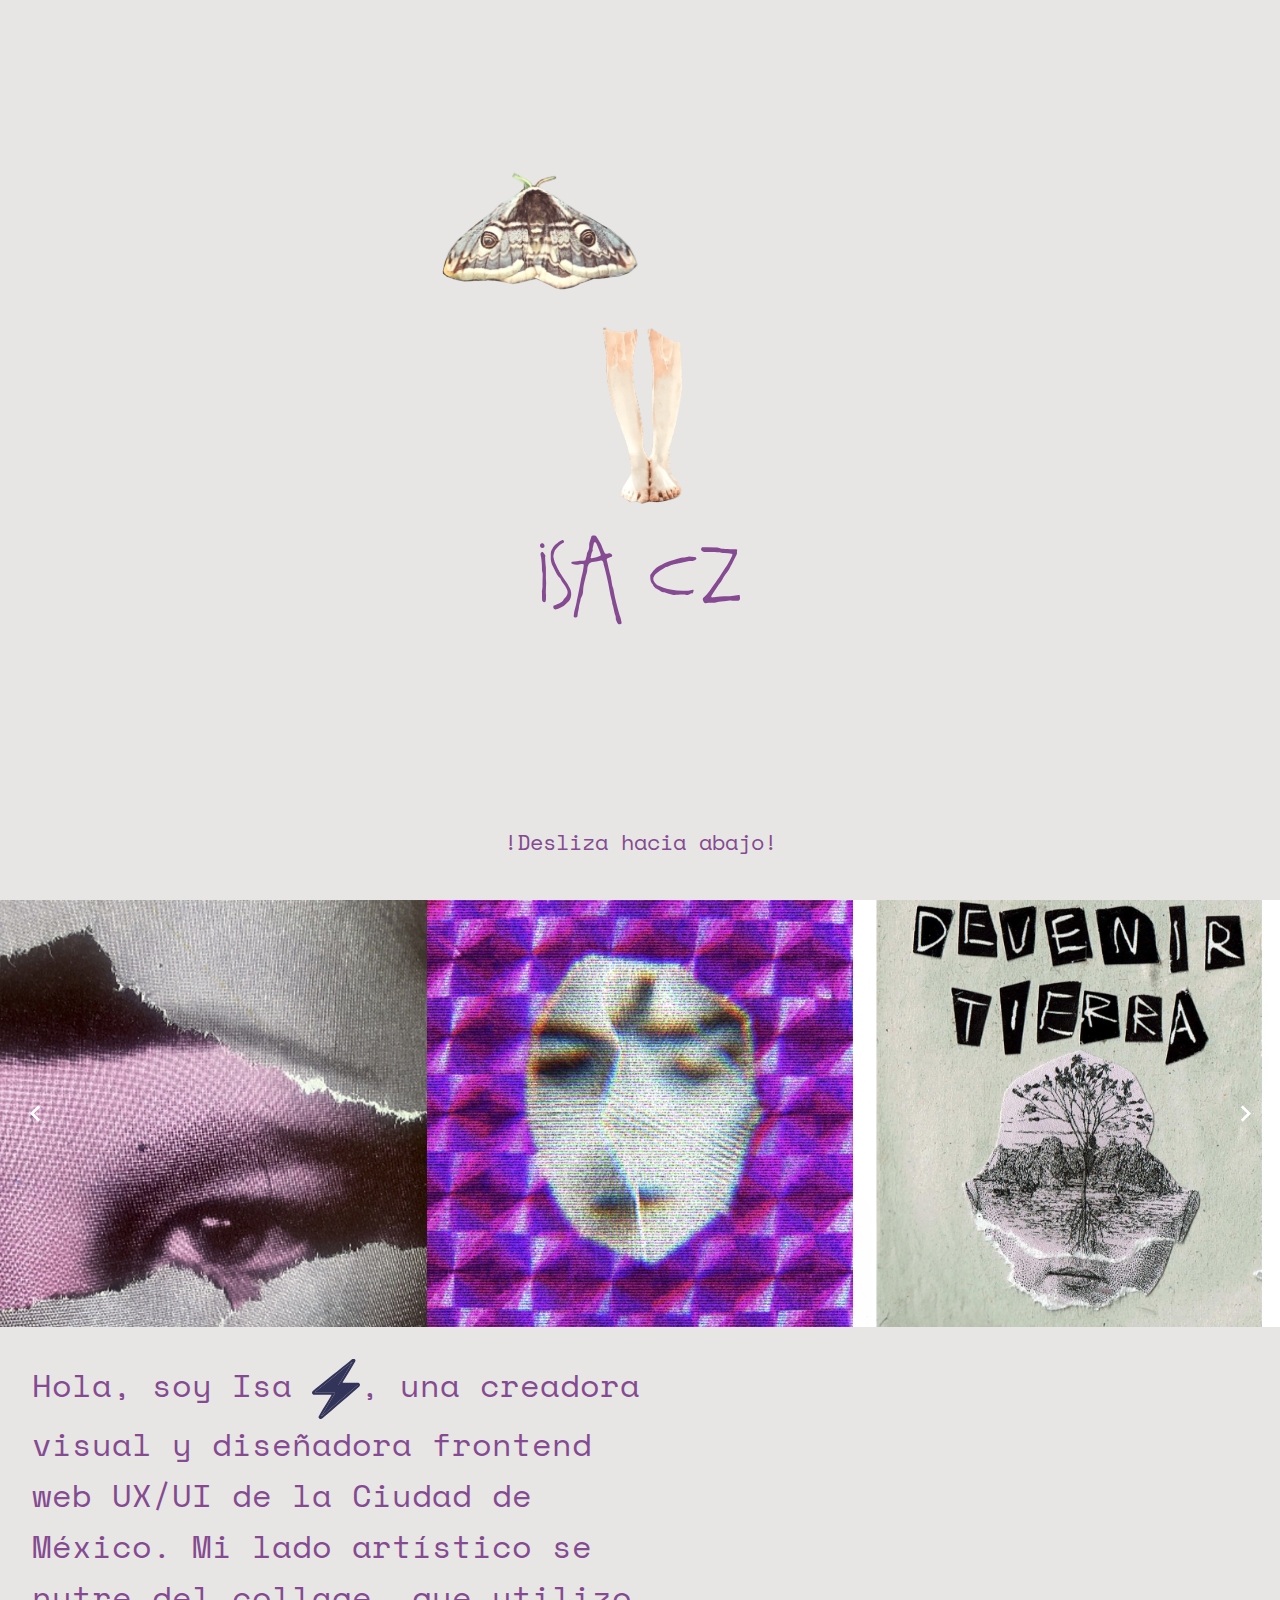
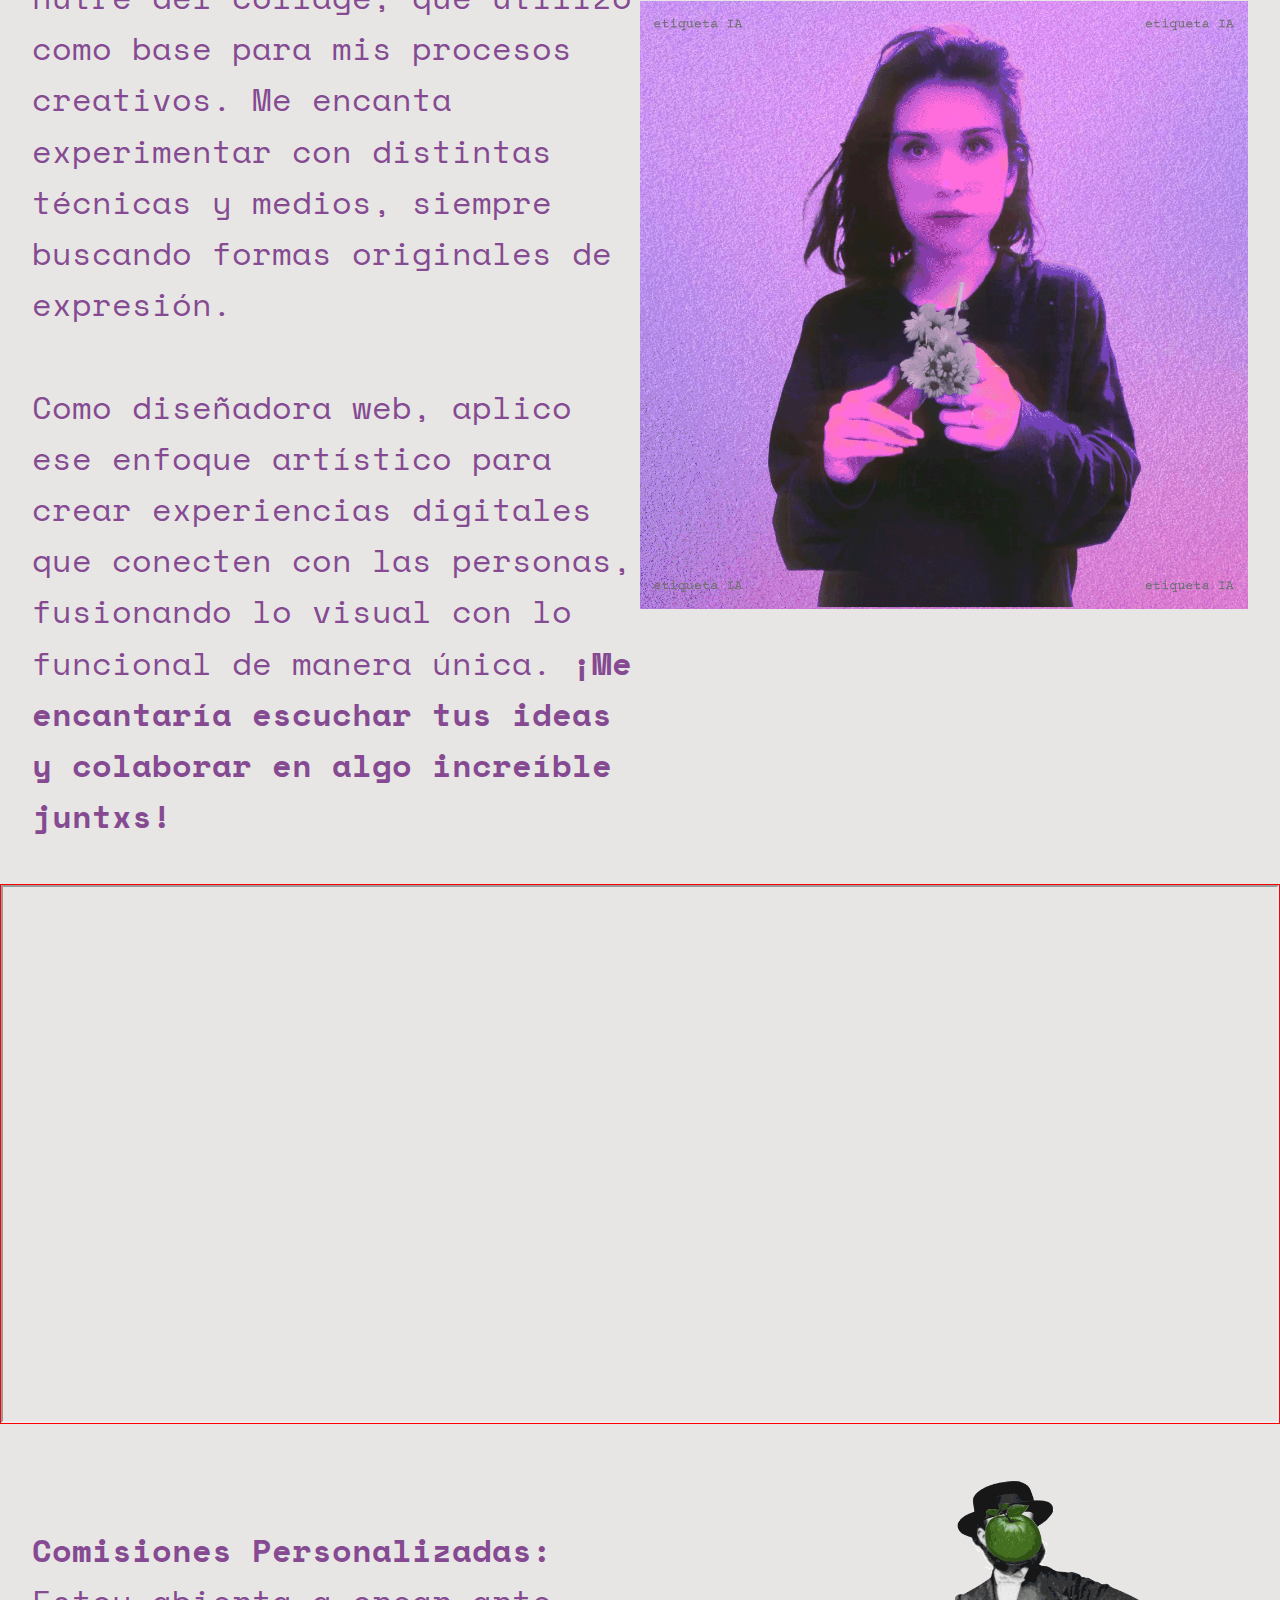
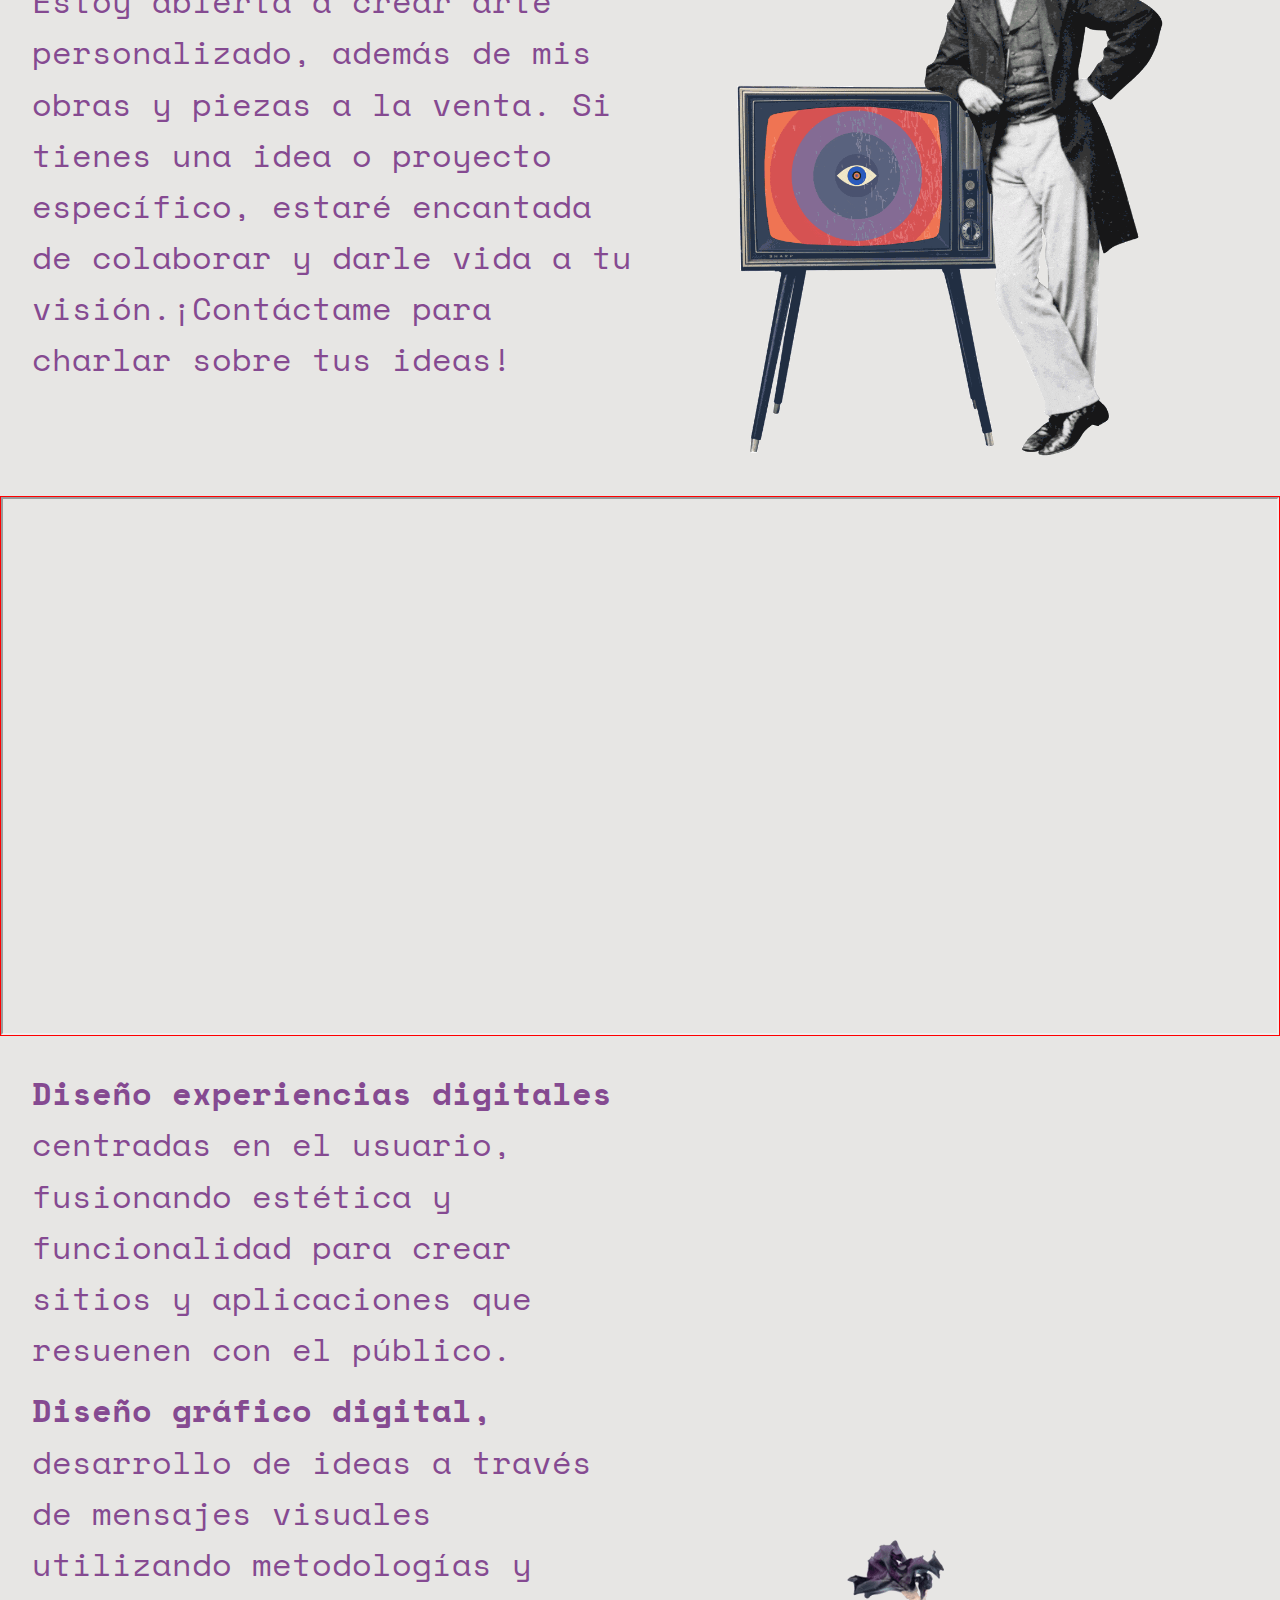
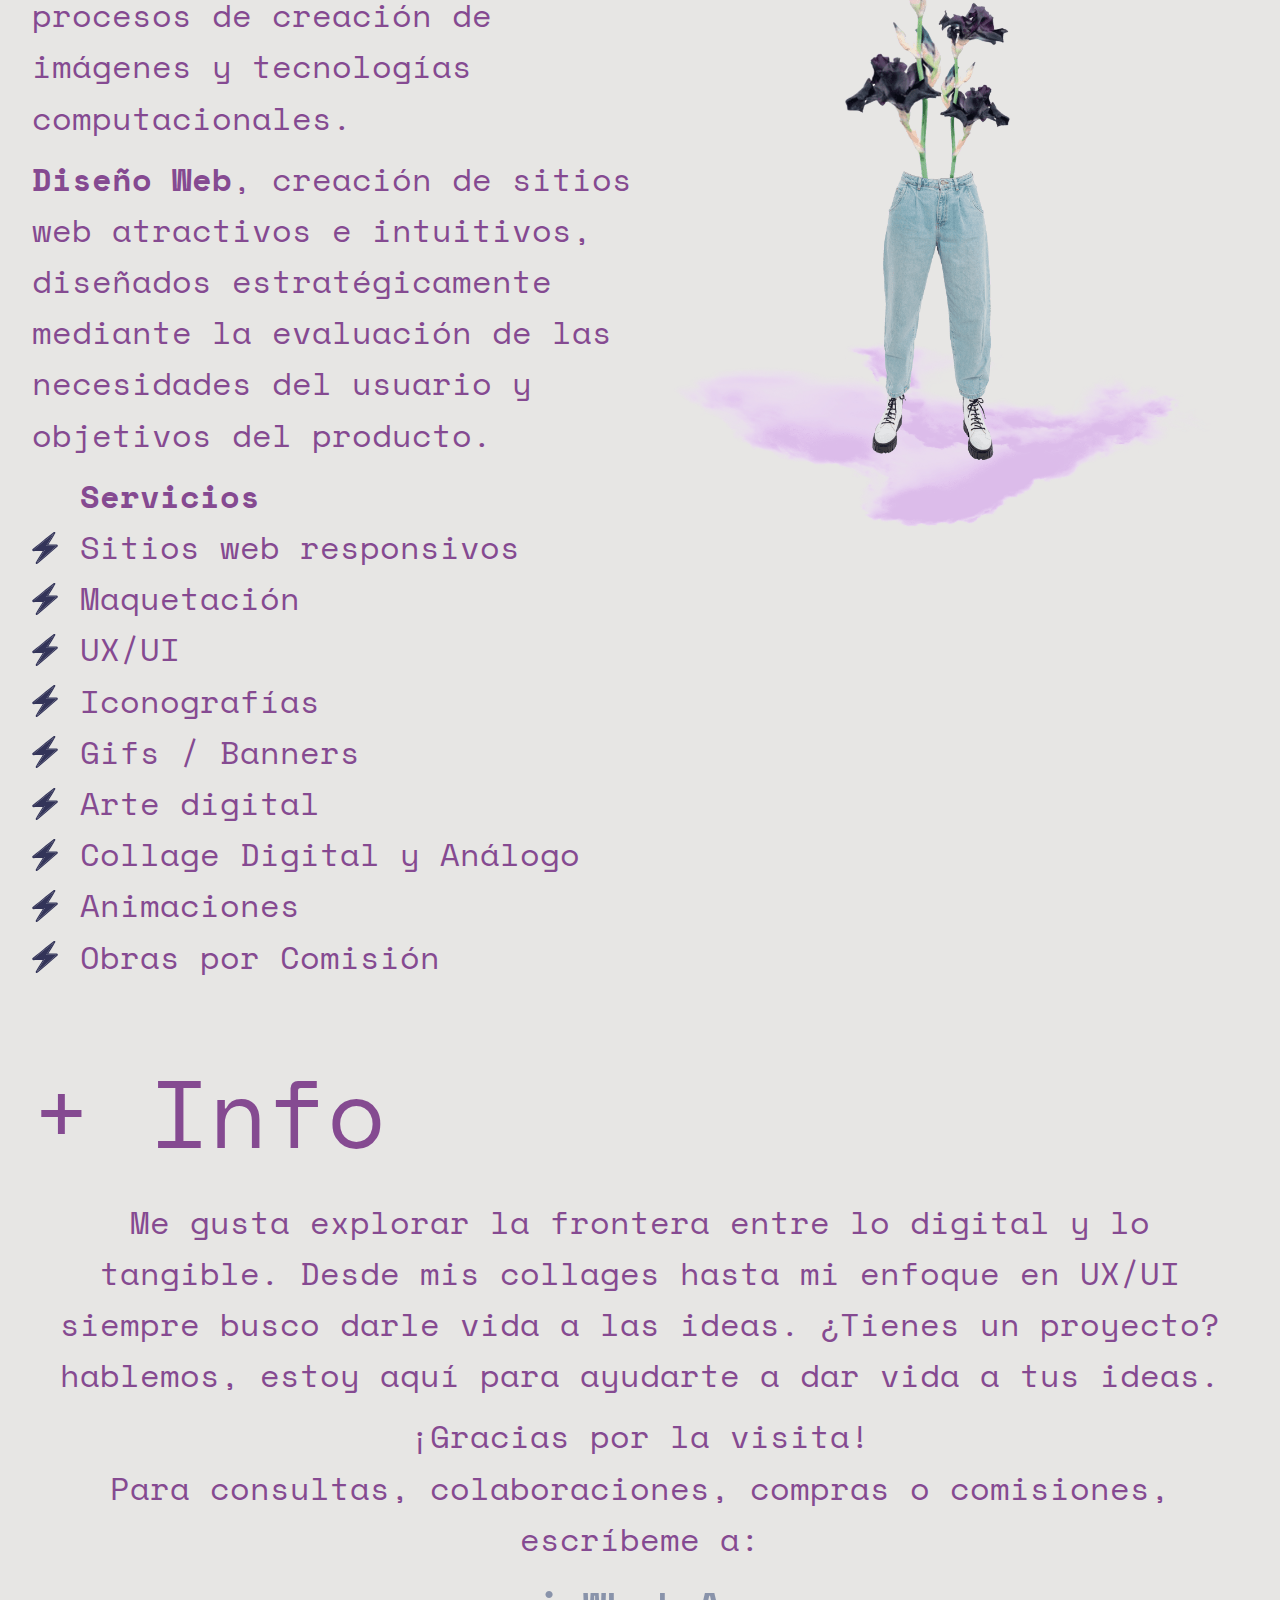
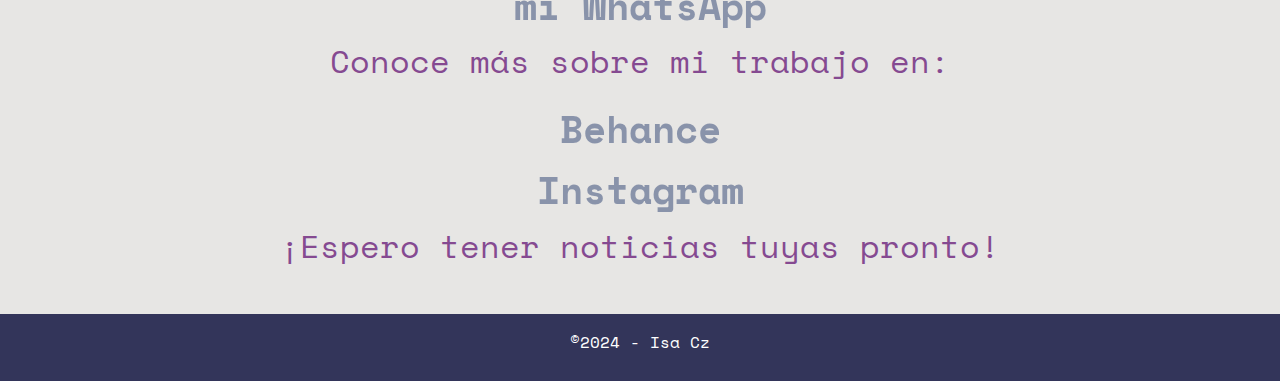
==== index.html @ a6dd1a24 "se agrega suenoos recurrentes" ====
<!DOCTYPE html>

<html lang="es">
<head>
    <meta charset="UTF-8">
    <meta name="viewport" content="width=device-width, initial-scale=1.0">
    <meta http-equiv="X-UA-Compatible" content="IE=edge">
    <title>Isa Cz</title>
    <link rel="stylesheet" href="styles/styles.css">
    <link rel="preconnect" href="https://fonts.googleapis.com">
	<link rel="preconnect" href="https://fonts.gstatic.com" crossorigin>
	<link href="https://fonts.googleapis.com/css2?family=Manrope:wght@200;500;800&display=swap" rel="stylesheet"> 
    <link rel="preconnect" href="https://fonts.googleapis.com">
    <link rel="preconnect" href="https://fonts.gstatic.com" crossorigin>
    <link href="https://fonts.googleapis.com/css2?family=Space+Mono:ital,wght@0,400;0,700;1,400;1,700&display=swap" rel="stylesheet">
</head>
<body>

<header>
    <nav>
        <div class="item">
            <div class="firma">
                <img src="imgs/mariposa.png" alt="mariposa" class="mariposa firma-item">
                <img src="imgs/piernas.png" alt="piernas" class="piernas firma-item">
                <!-- Nueva imagen estática para pantallas pequeñas -->
                <img src="imgs/firmaIMG.png" alt="logo simple" class="static-logo">
            </div>
            <div class="firma_txt">
                <img src="imgs/Isa_cz.svg" alt="Isa Cz" width="200" height="100" class="isasvg-hover">
            </div>    
        </div>
      
    
        <!-- Menú oculto -->
        <div id="menu-overlay" class="menu-overlay hidden">
            <div class="menu-content">

                <div id="close-menu" class="close-menu">
                    <svg xmlns="http://www.w3.org/2000/svg" version="1.1" viewBox="0 0 24 24">
                        <polygon class="cls-1" points="13.1 12.9 13.1 12.9 17.6 8.3 16.2 6.9 11.7 11.5 7.1 6.9 5.7 8.3 10.2 12.9 10.2 12.9 10.2 12.9 5.7 17.5 7.1 18.9 11.7 14.3 16.2 18.9 17.6 17.5 13.1 12.9 13.1 12.9"/>
                    </svg>
                </div> 
                <ul> 
                    <li><a href="index.html">Home</a></li>
                    <li><a href="suenos_recurrentes.html">Exploraciones</a></li>
                    <li><a href="web.html">Hello wed-UX/UI</a></li>
                    <li><a href="contacto.html">Contacto</a></li>
                </ul>
            </div>
        </div>
    </nav>

    <!-- Imagen estática para pantallas pequeñas -->
    

    <div class="scroll-indicator">
        <span class="scroll">!Desliza hacia abajo!</span>
    </div>

</header>

    <!-- <div class="container">
    </div>   -->

    <!-- Secciones principales de tu página -->
    <main>
        <section class="contenedor" id="slider">

            <div class="control_slider controlL" id="controlL">
                <svg xmlns="http://www.w3.org/2000/svg" viewBox="0 0 24 24" width="24" height="24" fill="#fff">
                    <path d="M15.41 16.58L10.83 12l4.58-4.59L14 6l-6 6 6 6z"/>
                </svg>
            </div>
            <div class="control_slider controlR" id="controlR">
                <svg xmlns="http://www.w3.org/2000/svg" viewBox="0 0 24 24" width="24" height="24" fill="#fff">
                    <path d="M8.59 16.58L13.17 12 8.59 7.41 10 6l6 6-6 6z"/>
                </svg>
            </div>

            <div class="cont_slider" id="cont_slider">
                <a href="CS.html" class="swiper_slider" id="slider1">
                    <img class="img_slide" src="imgs/1_teVeo.jpg" alt="">
                    <h3 class="titulo_slide"></h3>
                </a>
                <a href="escape.html" class="swiper_slider" id="slider2">
                    <img class="img_slide" src="imgs/2_escape.jpg" alt="">
                    <h3 class="titulo_slide"></h3>
                </a>
                <a href="devenirTierra.html" class="swiper_slider" id="slider3">
                    <img class="img_slide"  src="imgs/7_devenirTierra.jpg" alt="">
                    <h3 class="titulo_slide"></h3>
                </a>
                <a href="suenos_recurrentes.html" class="swiper_slider" id="slider4">
                    <img class="img_slide"  src="imgs/4_suenosRecurrentes.jpg" alt="">
                    <h3 class="titulo_slide"></h3>
                </a>
                <a href="teVeo.html" class="swiper_slider" id="slider5">
                    <img class="img_slide" src="imgs/5_distorcionesOjo.jpg" alt="">
                    <h3 class="titulo_slide"></h3>
                </a>
                <a href="teVeo.html" class="swiper_slider" id="slider6">
                    <img class="img_slide" src="imgs/8_emo.jpg" alt="">
                    <h3 class="titulo_slide"></h3>
                </a>    
                <a href="teVeo.html" class="swiper_slider" id="slider7">
                    <img class="img_slide" src="imgs/6_loveburns.jpg" alt="">
                    <h3 class="titulo_slide"></h3>
                </a>
                <a href="teVeo.html" class="swiper_slider" id="slider8">
                    <img class="img_slide" src="imgs/3_devorame.jpg" alt="">
                    <h3 class="titulo_slide"></h3>
                </a>
                <a href="teVeo.html" class="swiper_slider" id="slider9">
                    <img class="img_slide" src="imgs/9_vinil.jpg" alt="">
                    <h3 class="titulo_slide"></h3>
                </a>	
            </div> 
        </section>

        <div class="container">

            <section class="contenedor-cajas">

                <div class="caja text">
                    <p class="presentacion"><span>Hola, soy Isa <img src="imgs/thunder.svg" alt="Rayo" class="icono-rayo" /></span>, una creadora visual y diseñadora frontend web UX/UI  de la Ciudad de 
                       México. Mi lado artístico se nutre del collage, que utilizo como base para mis procesos creativos. Me encanta experimentar con distintas técnicas y medios, siempre buscando formas originales 
                       de expresión. <br><br>Como diseñadora web, aplico ese enfoque artístico para crear experiencias digitales que conecten con las personas, fusionando lo visual con lo funcional de manera única.
                        <b><span class="bold">¡Me encantaría escuchar tus ideas y colaborar en algo increíble juntxs!</span></b>
                    </p>
                </div>
                  <div class="caja imagen">
                    <img src="imgs/me24.gif" alt="" class="img24">
                  </div>
      

            </section>

            
        </div>
        <section class="video-contenedor">
            <div class="video-background">
                <iframe></iframe>
            </div>
            
            <div class="contenido">
               
            </div>
        </section>
        <div class="container">

            <section class="contenedor-cajas">

                <div class="caja text">
                    <p><span class="bold">Comisiones Personalizadas:</span>  Estoy abierta a crear arte personalizado, además de mis obras y piezas a la venta. 
                        Si tienes una idea o proyecto específico, estaré encantada de 
                        colaborar y darle vida a tu visión.¡Contáctame para charlar sobre tus ideas!</p>
                 
                  </div>
                  <div class="caja imagen">
                    <img src="imgs/tv.gif" alt="" class=" ">
                  </div>
      

            </section>

            
        </div>
        <section class="video-contenedor">
            <div class="video-background">
                <iframe></iframe>
            </div>
            
            <div class="contenido">
               
            </div>
        </section>
        <div class="container">

            <section class="contenedor-cajas">

                <div class="caja text">
                    <p><span class="bold">Diseño experiencias digitales</span> 
                        centradas en el usuario, fusionando estética y funcionalidad para crear sitios y aplicaciones que resuenen con el público. 
                        </p>
                    <p><span class="bold">Diseño gráfico digital,</span> desarrollo de ideas a través de mensajes visuales utilizando metodologías y 
                        procesos de creación de imágenes y tecnologías computacionales. </p>    
                    <p><span class="bold">Diseño Web</span>, creación de sitios web atractivos e intuitivos, diseñados estratégicamente mediante 
                        la evaluación de las necesidades del usuario y objetivos del producto.</p>    
                   
                    <ul class="servicios">
                        <li><span class="bold">Servicios</span> </li>
                        <li>Sitios web responsivos</li>
                        <li>Maquetación</li>
                        <li>UX/UI</li>
                        <li>Iconografías</li>
                        <li>Gifs / Banners</li>
                        <li>Arte digital</li>
                        <li>Collage Digital y Análogo</li>
                        <li>Animaciones</li>
                        <li>Obras por Comisión</li>
                    </ul>     
                </div>

                <div class="caja imagen">
                    <img src="imgs/represenatcion.png" alt="" class="nube">
                </div>

            </section>
  
        </div>

        <div class="container">

            <h1>+ Info</h1>

            <div class="contacto">
                <p class="">Me gusta explorar la frontera entre lo digital y lo tangible. 
                    Desde mis collages hasta mi enfoque en UX/UI siempre busco darle vida a las ideas.
                    ¿Tienes un proyecto? hablemos, estoy aquí para ayudarte a dar vida a tus ideas.</p>
                <p>¡Gracias por la visita! <br>
                    Para consultas, colaboraciones, compras
                    o comisiones, escríbeme a:<br>
                    <ul class="contacto"></ul>
                        <li><a href="https://wa.me/5211234567890" class="enlace" target="_blank">mi WhatsApp</a></li>
                    </ul>	
                    Conoce más sobre mi trabajo en: </p>
                    <ul class="contacto">
                        <li><a href="https://www.behance.net/isabelaragon" target="_blank" class="enlace">Behance</a></li>
                        <li><a href="https://www.instagram.com/decabezasevemejor_/" target="_blank" class="enlace">Instagram</a></li>
                    </ul>
                    <p>¡Espero tener noticias tuyas pronto!</p>
    
            </div>
        </div>


   

    </main>

    <!-- Pie de página -->
    <footer>
        <p class="footer">&copy;2024 - Isa Cz</p>
    </footer>
    
   

    <!-- Agrega scripts aquí  -->
    <script src="https://code.jquery.com/jquery-3.6.0.min.js" integrity="sha256-/xUj+3OJU5yExlq6GSYGSHk7tPXikynS7ogEvDej/m4=" crossorigin="anonymous"></script>
	<script src="https://cdnjs.cloudflare.com/ajax/libs/popper.js/1.14.0/umd/popper.min.js" integrity="sha384-cs/chFZiN24E4KMATLdqdvsezGxaGsi4hLGOzlXwp5UZB1LY//20VyM2taTB4QvJ" crossorigin="anonymous"></script>
	<script src="https://stackpath.bootstrapcdn.com/bootstrap/4.1.0/js/bootstrap.min.js" integrity="sha384-uefMccjFJAIv6A+rW+L4AHf99KvxDjWSu1z9VI8SKNVmz4sk7buKt/6v9KI65qnm" crossorigin="anonymous"></script>

    <script src="https://code.jquery.com/jquery-3.6.0.min.js" integrity="sha256-/xUj+3OJU5yExlq6GSYGSHk7tPXikynS7ogEvDej/m4=" crossorigin="anonymous"></script>
	<script src="https://cdnjs.cloudflare.com/ajax/libs/popper.js/1.14.0/umd/popper.min.js" integrity="sha384-cs/chFZiN24E4KMATLdqdvsezGxaGsi4hLGOzlXwp5UZB1LY//20VyM2taTB4QvJ" crossorigin="anonymous"></script>
	<script type="text/javascript" src="js/js.js"></script>
</body>
</html>
---- styles/styles.css ----
/* .space-mono-regular {
    font-family: "Space Mono", monospace;
    font-weight: 400;
    font-style: normal;
  }
  
  .space-mono-bold {
    font-family: "Space Mono", monospace;
    font-weight: 700;
    font-style: normal;
  }
  
  .space-mono-regular-italic {
    font-family: "Space Mono", monospace;
    font-weight: 400;
    font-style: italic;
  }
  
  .space-mono-bold-italic {
    font-family: "Space Mono", monospace;
    font-weight: 700;
    font-style: italic;
} */

/* Elimina el margen y padding predeterminado de los navegadores */
* {
    margin: 0;
    padding: 0;
    box-sizing: border-box;
}

body {
    font-family: "Space Mono", monospace;
    line-height: 1.6;
    color: #854a91;
    background-color: #e7e6e4;
}

h1,
h2 {
    margin-bottom: 20px;
}

h1 {
    font-size: 6rem;
    font-weight: 300;
    line-height: 50px;
    text-align: left;
    line-height: 130px;
}

p {
    margin-bottom: 10px;
    font-size: 2rem;
    font-weight: 300;
}

li {
    list-style: none; 
}

span.bold {
    font-weight: 600;
}
/* @media (max-width: 600px){
    span.bold {
        font-weight: 300;
    }   
} */

div.container {
    max-width: 1800px;
    /* Ancho máximo del contenido */
    margin: 0 auto;
    padding: 2rem 2rem;
}

/* -------------------------------------------------------- */
/* ******************  header  ********************* */
/* -------------------------------------------------------- */

header {
    max-width: 1800px;
    margin: 0 auto; 
    padding: 0;

    display: flex;
    justify-content: flex-start; 
    align-items: center; 
    height: 100vh; 
    position: relative; 
}

#slider {
    margin-top: 0; /* Asegúrate que el slider esté alineado */
}


/* Estilos para el indicador de scroll (flecha) */
.scroll-indicator {
    position: absolute;
    bottom: 20px; /* Coloca la flecha cerca de la parte inferior del header */
    left: 50%; /* Centra horizontalmente */
    transform: translateX(-50%); /* Ajusta el centro exacto */
    z-index: 2;
}

/* Estilo para la flecha */
.scroll-indicator .scroll {
    font-size: 1.4rem;
    animation: slideDown 1.5s infinite; /* Aplica una nueva animación de deslizamiento */
    cursor: pointer;
    display: inline-block;
    text-align: center; /* Centra la flecha o el texto */
    margin-bottom: 20px; /* Espacio para separación */
}

/* Nueva animación de deslizamiento hacia abajo */
@keyframes slideDown {
    0%, 100% {
        transform: translateY(0); /* Posición inicial */
    }
    50% {
        transform: translateY(20px); /* Mueve hacia abajo para indicar scroll */
    }
}

/* Para hacer que la flecha o el texto sea visible en pantallas más pequeñas */
@media (max-width: 768px) {
    .scroll-indicator .scroll {
        font-size: 1rem; /* Aumenta el tamaño para pantallas pequeñas */
    }
}


/* -------------------------------------------------------- */
/* ******************  menú ********************* */
/* -------------------------------------------------------- */

nav {
    width: 100%;
    height: auto;
    display: flex;
    flex-direction: column;
    justify-content: center;
    align-items: center;
    position: fixed;
    top: 0;
    left: 0;
    z-index: 1000;
    transition: all 0.5s ease; /* Suaviza las transiciones */
}


nav.scrolled {
    top: 10px; /* Se mantiene un poco debajo del borde superior */
    left: auto;
    right: 20px; /* Alineado a la derecha */
    width: 150px; /* Menú más pequeño */
    height: auto;
    display: flex;
    justify-content: flex-end; /* El contenido se alinea a la derecha */
    
}

nav.scrolled .firma {
    height:150px; /* Se reduce la firma */
}

nav.scrolled .firma-item {
    max-height: 50%; /* Tamaño más pequeño para las imágenes */
    object-fit: contain;
    
}

nav.scrolled .isasvg-hover {
    width: 100px; /* Tamaño más pequeño para el nombre artístico */
    height: auto;
}

div.item {
    position: relative;
    cursor: pointer;
    transform: translate(0%, 50%);
}

div.firma {
    width: auto;
    height: 20rem;
}

img.firma-item {
    max-width: 100%;
    /* Asegura que la imagen no exceda el ancho del contenedor */
    max-height: 100%;
    /* Asegura que la imagen no exceda la altura del contenedor */
    object-fit: contain;
    transition: transform 0.3s ease;
    position: absolute;
    left: 0;
    transform: translate(-50%, -50%);  
}

div.firma img:nth-child(1) {
    left: 0%;
    top: 5%;
    transform: translate(-50%, -50%);
    z-index: 2;
}

div.firma img:nth-child(2) {
    left: 50%;
    top: 49%;
    transform: translate(-50%, -50%);
    z-index: 1;
}

.mariposa {
    animation: aleteo .8s linear alternate infinite;
}


@keyframes aleteo {

    0%,
    100% {
        transform: rotate(0deg) scale(1);
        /* Mantén scale en 1 */
    }

    25% {
        transform: rotate(2deg) scale(1);
        /* Mantén scale en 1 */
    }

    50% {
        transform: rotate(0deg) scale(0.95);
        /* Escala un poco más pequeño */
    }

    75% {
        transform: rotate(2deg) scale(1);
        /* Mantén scale en 1 */
    }

    100% {
        transform: rotate(0deg) scale(1);
        /* Mantén scale en 1 */
    }
}
.firma_txt{
    width: 100%;
    display:flex;
}
.isasvg-hover {
    transition: transform 0.3s ease, opacity 0.3s ease;    
}

.isasvg-hover:hover {
    transform: scale(1.1);
    opacity: 0.8;
}


/* Ocultar la imagen pequeña por defecto */
.static-logo {
    display: none;
}

/* Mostrar la imagen pequeña solo en pantallas pequeñas (<= 768px) cuando se hace scroll */
@media (max-width: 768px) {
    .static-logo {
        display: none;  /* Oculta por defecto en pantallas pequeñas hasta que haya scroll */
    }

    /* Ocultar las imágenes de la mariposa y las piernas al hacer scroll en pantallas pequeñas */
    .scrolled .mariposa,
    .scrolled .piernas {
        display: none;
    }

    /* Ocultar el texto de 'Isa Cz' al hacer scroll en pantallas pequeñas */
    .scrolled .firma_txt {
        display: none;
    }

    /* Mostrar la imagen pequeña cuando se hace scroll en pantallas pequeñas */
    .scrolled .static-logo {
        display: block;
        position: fixed; /* Se mantiene fija al hacer scroll */
        left: 10px; /* Ajustar según el diseño */
        top: 10px;  /* Ajustar según el diseño */
        width: 80px; /* Ajustar tamaño según se necesite */
        height: auto;
    }
}

/* Ocultar el menú por defecto */

.menu-overlay {
    position: fixed;
    top: 0;
    left: 0;
    width: 100%;
    height: 100%;
    background: linear-gradient(#BE75BF, #D08FD9, #C599F2, #B488F2, #A47ED9);
    /* background: linear-gradient(#914a8b, #854a91); */
    /* background-color:#854a91; */
    display: flex;
    justify-content: center;
    align-items: center;
    visibility: hidden;
    opacity: 0;
    transition: visibility 0s, opacity 0.3s ease;
    z-index: 999;  
}

/* Mostrar el menú */
.menu-overlay.active {
    visibility: visible;
    opacity: 1;
}

.menu-content {
    text-align: center;
    color: #FFF;
}

.menu-content ul {
    list-style: none;
    padding: 0;
}

.menu-content ul li {
    margin: 20px 0;
}

.menu-content ul li a {
    color: #FFF;
    font-size: 2rem;
    text-decoration: none;
    transition: color 0.3s ease, font-size 0.3s ease;
}
.menu-content ul li a:hover {
    color: #854a91;  
    font-size: 2.2rem; 
}

/* Botón de cerrar el menú */
.close-menu {
    position: absolute;
    top: 20px;
    right: 30px;
    width: 40px; /* Ajusta el tamaño del SVG */
    height: 40px; /* Ajusta el tamaño del SVG */
    display: flex;
    justify-content: center;
    align-items: center;
    cursor: pointer;
    transition: transform 0.3s ease, fill 0.3s ease;
}
.close-menu svg {
    width: 100%; /* SVG se ajusta al contenedor */
    height: 100%;
    fill: #FFF;
    transition: transform 0.3s ease, fill 0.3s ease; 
}

.close-menu:hover svg {
    transform: scale(1.2);
    fill: #854a91; 
}





/* -------------------------------------------------------- */
/* ******************  Empieza Slider  ********************* */
/* -------------------------------------------------------- */

.contenedor {
    width: 100%;
    overflow: hidden;
    position: relative;

}
.control_slider {
    position: absolute;
    width: 40px;
    height: 40px;
    z-index: 20;
    top: 50%;
    transform: translateY(-50%);
    cursor: pointer;
    display: flex;
    justify-content: center;
    align-items: center;
    transition: transform 0.3s ease, fill 0.3s ease;
    background-color: transparent; /* Eliminamos el fondo circular */
}


.control_slider svg {
    width: 33px;
    height: 33px;
    fill: #fff;
    transition: transform 0.3s ease, fill 0.3s ease;
}

.control_slider:hover svg {
    /* background-color: rgba(0, 0, 0, .8); */
    transform: scale(1.2);
    fill: #854a91;
}

.controlL {
    left: 15px;
}

.controlR {
    right: 15px;
}


.cont_slider {
    width: 200%;
    height: auto;
    overflow: auto;

}

.swiper_slider {
    width: calc(100% / 8);
    float: left;
    display: block;
    position: relative;
    background-color: #8993aa;
    overflow: hidden;
    height: calc(100% / 8);
    /* Ajustar altura para que se mantenga cuadrada */
}

.desaparece {
    width: 0 !important;
}


.img_slide {
    transition-duration: .4s;
    display: block;
    width: 100%;
    height: 100%;
    /* Ajustar para que la imagen llene el contenedor cuadrado */
    overflow: hidden;
    object-fit: cover;
    object-position: center;
}

.swiper_slider:hover .img_slide {
    transform: scale(1.2);
    opacity: .4;
}

.titulo_slide {
    width: 100%;
    position: absolute;
    top: 50%;
    transform: translateY(-50%);
    text-align: center;
    color: #854a91;
    visibility: hidden;
    font-size: 4rem;
    font-weight: 300;
}

.swiper_slider:hover .titulo_slide {
    visibility: visible;
}


/* -------------------------------------------------------- */
/* ******************  presentación  ********************* */
/* -------------------------------------------------------- */

.icono-rayo {
    width: 3rem; /* Ajusta el tamaño del ícono */
    height: auto;
    vertical-align: middle; /* Alinea el ícono con el texto */
}

@media (max-width: 600px) { 
    .icono-rayo {
        width: 2rem; 
    }
}


div.text {
    max-width: 50%;

}

.contenedor-cajas {
    width: 100%;
    height: auto;
    display: flex;
    flex-direction: row;
    justify-content: center;
    align-items: center;
}

.caja.imagen {
    display: flex;
    justify-content: center;
    align-items: center;
    overflow: hidden;
}


.caja.imagen img {
    max-width: 100%;
    height: auto;
    
}
.img24{
    transition-duration: .4s;
    display: block;
    width: 100%;
    height: 100%;
    overflow: hidden;
    object-fit: cover;
    object-position: center;
}

.caja.imagen:hover .img24{
    transform: scale(1.2);
    opacity: .4;
}
/* Media Query para pantallas pequeñas */
@media (max-width: 768px) {
    .contenedor-cajas {
        flex-direction: column; /* Las cajas estarán una arriba de la otra en pantallas más pequeñas */
    }
    
    .caja {
        margin-bottom: 20px; /* Añadir espacio entre las cajas cuando se apilan */
    }

    .caja.imagen {
        justify-content: center;
        align-items: center;
    }

    div.container {
        padding: 2rem 2rem;
    }

    div.text {
        max-width: 100%;
    
    }
    p {
        margin-bottom: 8px;
        font-size: 1.5rem;
        font-weight: 200;
    }
}
/* -------------------------------------------------------- */
/* ******************  Video  ********************* */
/* -------------------------------------------------------- */

/* Asegura que el contenedor cubra todo el ancho y alto del viewport */
.video-contenedor {
    position: relative;
    width: 100%;
    height: 60vh; /* 100% del alto del viewport */
    overflow: hidden;
    border: 1px solid red; 
}

/* El contenedor para el iframe de YouTube */
.video-background {
    position: absolute;
    top: 0;
    left: 0;
    width: 100%;
    height: 100%;
    overflow: hidden;
    z-index: -1; /* El video va por detrás del contenido */
}

/* Ajusta el iframe de YouTube para que ocupe todo el contenedor */
.video-background iframe {
    position: absolute;
    top: 0;
    left: 0;
    width: 100%;
    height: 100%;
    pointer-events: none; /* Para que no se pueda hacer clic en el video */
    object-fit: cover; /* Hace que el video ocupe el espacio sin deformarse */
}

/* Estilo del contenido sobre el video */
.contenido {
    position: absolute;
    top: 50%;
    left: 50%;
    transform: translate(-50%, -50%);
    color: #fff;
    text-align: center;
    z-index: 10; /* El contenido debe estar encima del video */
    padding: 1rem;
}

/* Mejora para pantallas pequeñas */
@media (max-width: 768px) {
    .video-contenedor {
        height: 70vh; /* Reduce la altura del contenedor en pantallas pequeñas */
    }

    .contenido {
        font-size: 1.2rem; /* Ajusta el tamaño de texto */
        padding: 0.5rem; /* Menos padding para pantallas pequeñas */
    }

    .video-background iframe {
        object-fit: contain; /* Evita que se recorte el video en pantallas pequeñas */
    }
}

/* Ajuste adicional para pantallas muy pequeñas (por ejemplo, móviles) */
@media (max-width: 480px) {
    .video-contenedor {
        height: 60vh; /* Aún más pequeña para móviles */
    }

    .contenido {
        font-size: 1rem; /* Texto más pequeño en móviles */
    }

    .video-background iframe {
        object-fit: contain; /* El video se adapta mejor a pantallas más pequeñas */
    }
}
/* -------------------------------------------------------- */
/* ******************  servicios  ********************* */
/* -------------------------------------------------------- */

ul.servicios {
    text-decoration: none;
    display: inline-block;
    margin-right: 2%;
    padding: 0;
}

ul.servicios li {
    list-style: none;
    font-size: 2rem;
    font-weight: 300;
    position: relative; /* Añadido para posicionar el icono correctamente */
    padding-left: 1.5em; /* Ajustar el espacio a la izquierda para el icono */
}
@media (max-width: 600px){
    ul.servicios li {
        font-size: 1.6rem;
    }
}

ul.servicios li::before {
    content: ""; /* Ya no usaremos "⚡", sino un SVG como fondo */
    display: inline-block;
    width: 1em;
    height: 1em; /* Tamaño del icono */
    position: absolute;
    left: 0;
    top: 50%;
    transform: translateY(-50%);
    background-image: url('../imgs/thunder.svg'); /* Aquí se coloca la ruta de tu icono SVG */
    background-size: contain; /* Asegura que el SVG se escale adecuadamente */
    background-repeat: no-repeat;
}

ul.servicios li:nth-child(1)::before {
    content: none; /* No mostrar el ícono en el primer elemento, si es necesario */
}

.nube {
    animation: mover 20s linear infinite;
}

@keyframes mover {
    0%, 100% {
    transform: translate(0, 0);
    }

    50% {
    transform: translate(50px, 0);
    }

    80% {
    transform: translate(-50px, 0);
    }

}
/* -------------------------------------------------------- */
/* ******************  contacto  ********************* */
/* -------------------------------------------------------- */

div.contacto {
    text-align: center;
    margin-bottom: 10px;
    font-size: 2rem;
    font-weight: 300;
}


footer {
    text-align: center;
    padding: 1rem;
    background-color: #33355a;
    color: #fff;
   
}
p.footer {
    font-size: 1rem;
}
.enlace {
    position: relative;
    display: inline-block;
    font-size: 1.2em;
    font-weight: 600;
    color: #8993aa;
    overflow: hidde;
    background: linear-gradient(to right, #d2b3d8, #ac72b7 50%, #8993aa 50%);
    background-clip: text;
    -webkit-background-clip: text;
    -webkit-text-fill-color: transparent;
    background-size: 200% 100%;
    background-position: 100%;
    transition: background-position 275ms ease;
    text-decoration: none; /* text decorations are clipped in WebKit browsers */   
}

.enlace:hover {
    background-position: 0 100%;
    
}
@media (max-width: 600px) {
    .enlace {
        font-size: 1em; 
    }
}

/* -------------------------------------------------------- */
/* ******************  Plantilla  ********************* */
/* -------------------------------------------------------- */
/* -------------------------------------------------------- */
/* ******************  Contenedor imags/videos  ********************* */
/* -------------------------------------------------------- */


/* Contenedor de multimedia */
.contenMulti {
    display: flex;
    flex-wrap: wrap; 
    justify-content: space-between; 
    gap: 20px; 
    position: relative;
}


.imgs_video {
    flex: 1 1 30%; 
    max-width: 30%; 
    height: 100%;
    display: flex;
    flex-direction: column;
    justify-content: flex-start;
    align-items: left;
    gap:20px;
    position: relative;
    overflow: hidden; /* Asegura que las imágenes y videos no excedan el contenedor */
    opacity: 1;
    transform: translateY(30px); 
    transition: transform 0.5s ease-out; /* Suaviza el movimiento en scroll */    
    
}

/* Estilo para imágenes y videos dentro de los divs */
.imgs_video img, .imgs_video video {
    width: 100%; /* Ocupa todo el ancho del contenedor */
    height: auto; /* Mantiene la proporción original */
    object-fit: cover; /* Asegura que las imágenes y videos se adapten sin distorsionarse */
}
.txt {
    font-size: 2rem;    
}

/* Ajuste para pantallas más pequeñas */
@media (max-width: 768px) {
    .imgs_video {
        flex: 1 1 100%; /* Cada imagen o video ocupa el 100% del ancho */
        max-width: 100%; /* Asegura que no exceda el contenedor */
        border: 1px solid red;

    }
    
    .txt {
        font-size: 1.5rem; /* Ajusta el tamaño del texto en pantallas pequeñas */
    }
}


/* Por defecto, las imágenes y videos están ligeramente translúcidos y desplazados */
/* .imgs_video {
    opacity: 0;
    transform: translateY(30px); 
    transition: transform 0.8s ease-out, opacity 0.8s ease-out; 
} */

/* Cuando el contenedor es visible, se aplican estos estilos */
.imgs_video.visible {
    opacity: 1; 
    transform: translateY(0); 
}


/* -------------------------------------------------------- */
/* ******************  Texto  ********************* */
/* -------------------------------------------------------- */
.header {
    height: 25rem;  
}
@media (max-width: 768px){
    .header {
        height: 25rem;  
    } 
}
h1.titulo {
    padding: 2rem 2rem;
    font-size: 6rem;
    font-weight: 300;
    line-height: 130px;
    text-align: left;
    margin: 0;
    z-index: 1; 
}
h2.titulo {
    font-size: 3rem; 
    font-weight: 500; 
}
@media (max-width: 768px){
    h1.titulo {
        font-size: 3rem;
    }
    h2.titulo {
        font-size: 2rem; 
    }
}

div.info {
    margin-top: 10rem;
}
.info p {
    text-align: left;
}

/* -------------------------------------------------------- */
/* ******************  botones atras/next    ********************* */
/* -------------------------------------------------------- */


.navigation-buttons {
    display: flex;
    justify-content: center;
    gap: 2rem; 
    margin: 2rem 0; /* Márgenes para dar espacio al footer */
}

.btn-nav {
    padding: 0.4rem 1rem;
    font-weight: bold;
    text-decoration: none;
    position: relative;
    display: inline-block;
    font-size: 1.2rem;
    color: #8993aa; 
    overflow: hidden;
    background: linear-gradient(to right, #d2b3d8, #ac72b7 50%, #8993aa 50%);
    background-clip: text;
    -webkit-background-clip: text;
    -webkit-text-fill-color: transparent;
    background-size: 200% 100%;
    background-position: 100%;
    transition: background-position 275ms ease;
}

.btn-nav:hover {
    background-position: 0 100%; 
    color: transparent; 
}

@media (max-width: 768px) {
    .btn-nav {
        font-size: 1rem;
    }
}
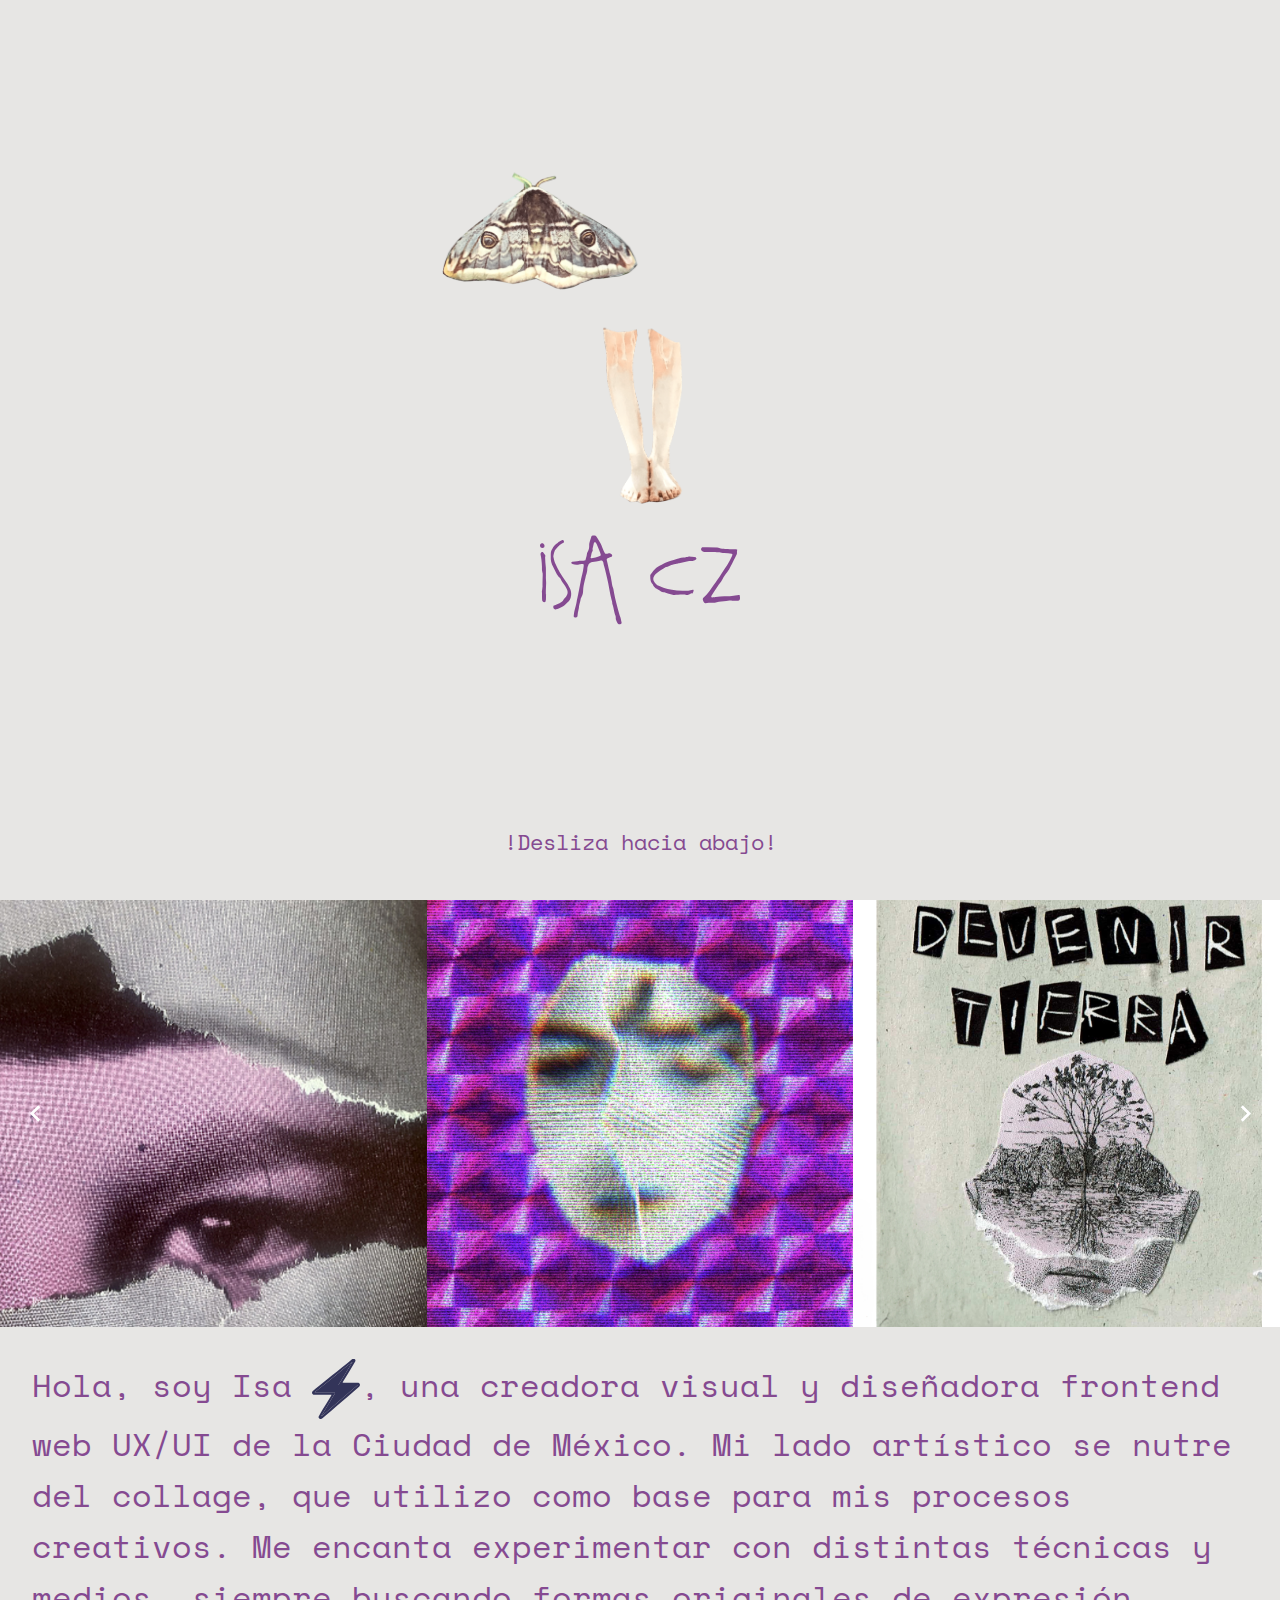
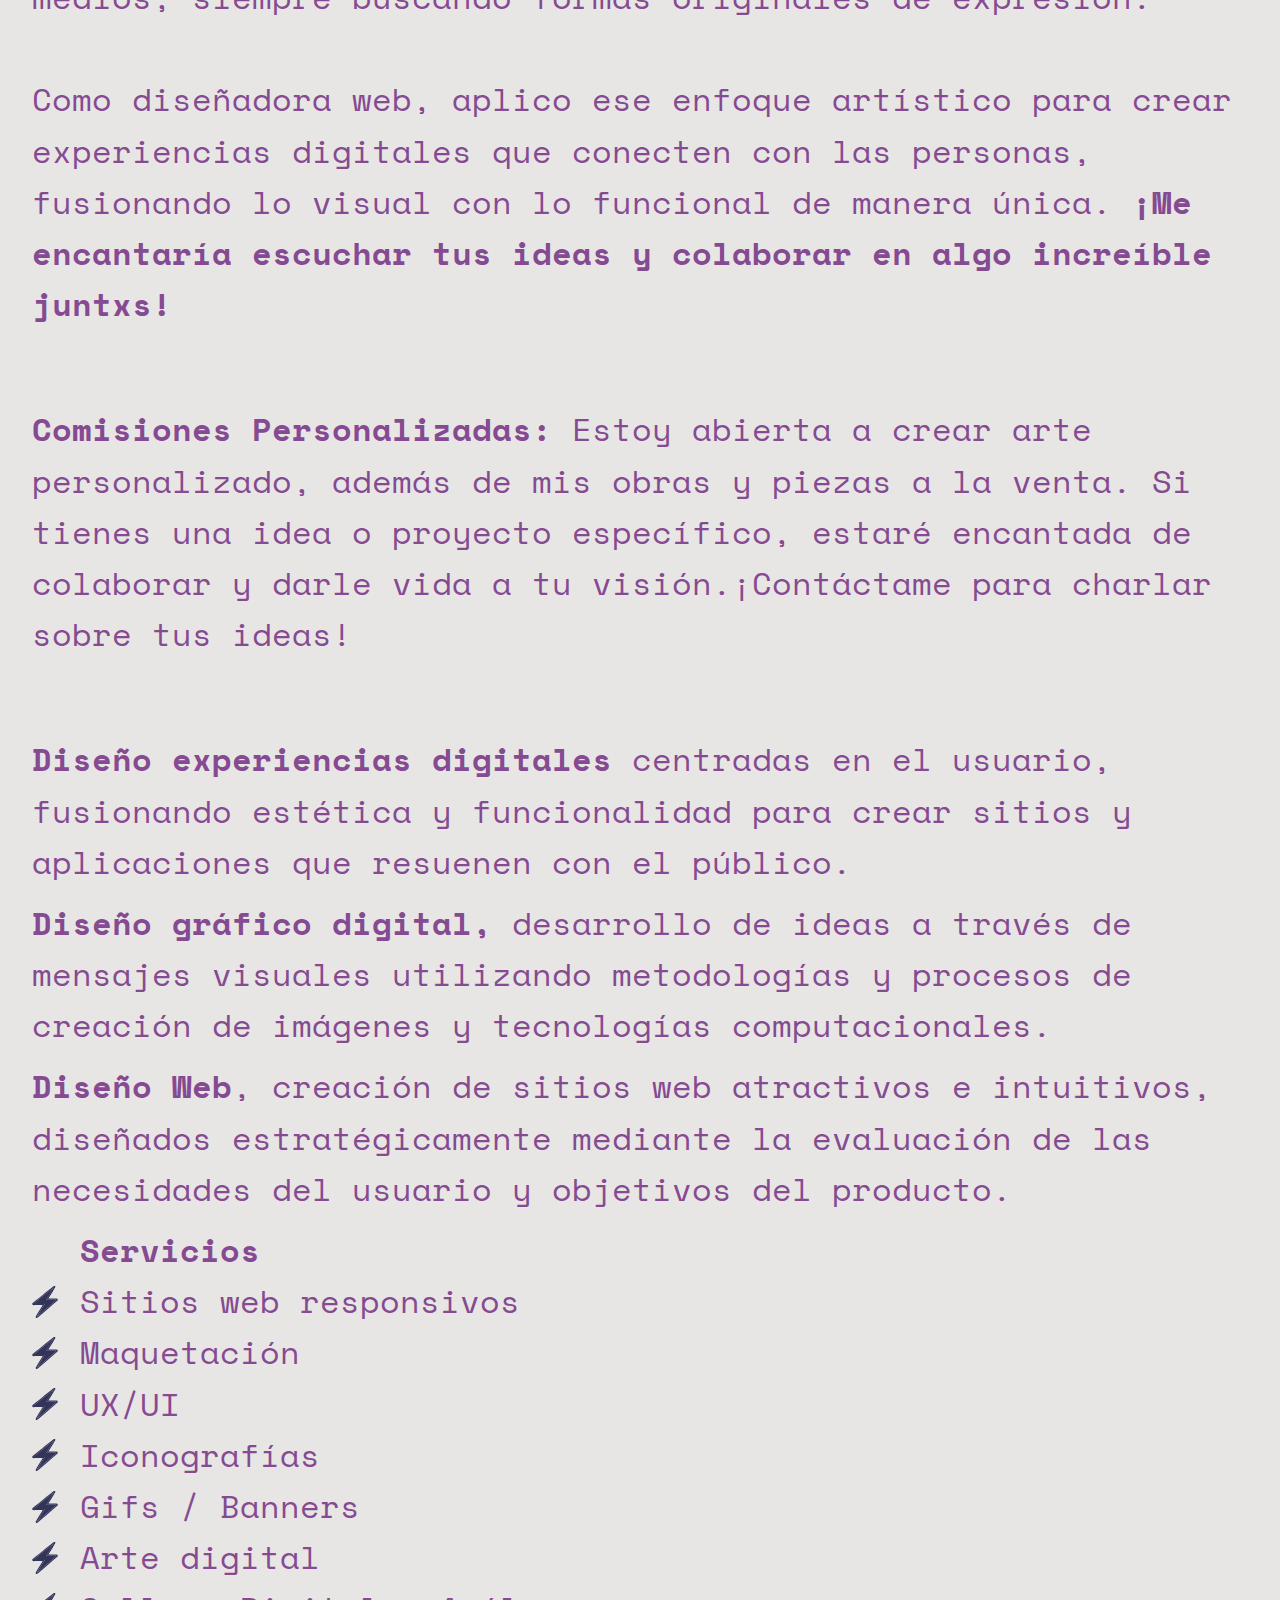
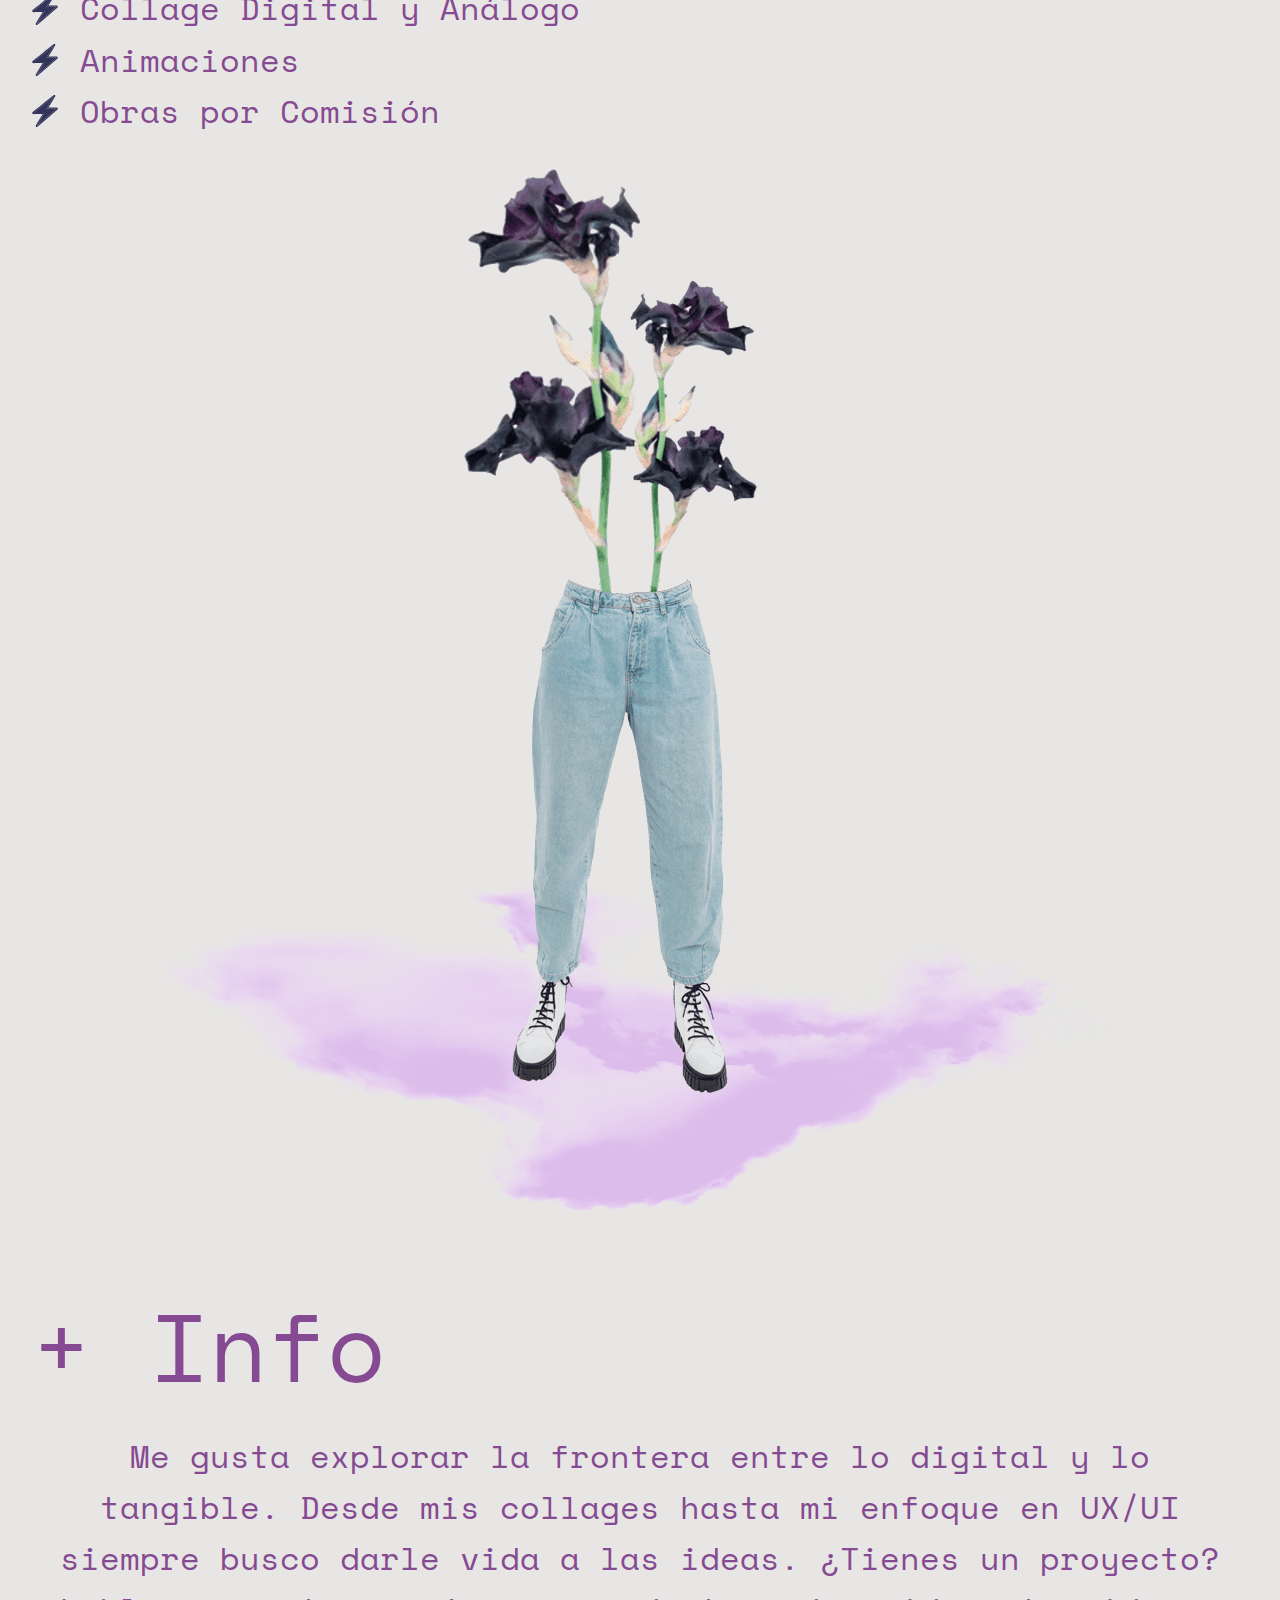
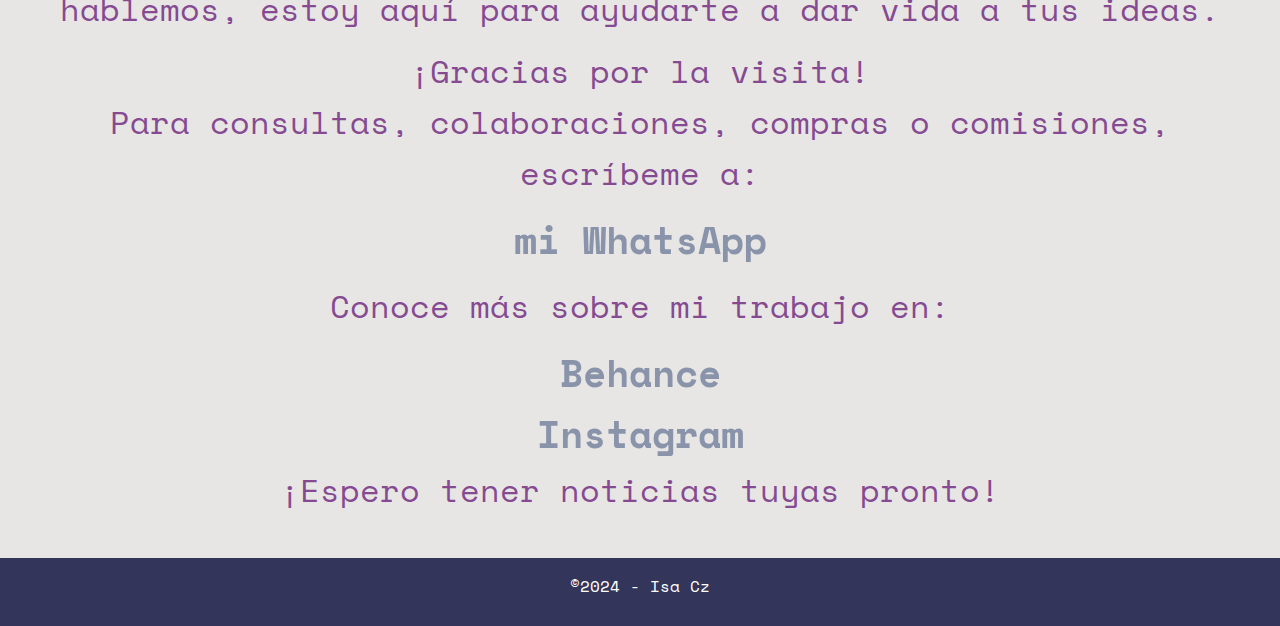
==== commit 4278e8d5: "ajusted de sitio" ====
--- a/index.html
+++ b/index.html
@@ -128,24 +128,16 @@
                         <b><span class="bold">¡Me encantaría escuchar tus ideas y colaborar en algo increíble juntxs!</span></b>
                     </p>
                 </div>
-                  <div class="caja imagen">
+                  <!-- <div class="caja imagen">
                     <img src="imgs/me24.gif" alt="" class="img24">
-                  </div>
+                  </div> -->
       
 
             </section>
 
             
         </div>
-        <section class="video-contenedor">
-            <div class="video-background">
-                <iframe></iframe>
-            </div>
-            
-            <div class="contenido">
-               
-            </div>
-        </section>
+
         <div class="container">
 
             <section class="contenedor-cajas">
@@ -156,16 +148,16 @@
                         colaborar y darle vida a tu visión.¡Contáctame para charlar sobre tus ideas!</p>
                  
                   </div>
-                  <div class="caja imagen">
+                  <!-- <div class="caja imagen">
                     <img src="imgs/tv.gif" alt="" class=" ">
-                  </div>
+                  </div> -->
       
 
             </section>
 
             
         </div>
-        <section class="video-contenedor">
+        <!-- <section class="video-contenedor">
             <div class="video-background">
                 <iframe></iframe>
             </div>
@@ -173,7 +165,7 @@
             <div class="contenido">
                
             </div>
-        </section>
+        </section> -->
         <div class="container">
 
             <section class="contenedor-cajas">
@@ -222,8 +214,8 @@
                     o comisiones, escríbeme a:<br>
                     <ul class="contacto"></ul>
                         <li><a href="https://wa.me/5211234567890" class="enlace" target="_blank">mi WhatsApp</a></li>
-                    </ul>	
-                    Conoce más sobre mi trabajo en: </p>
+                    </ul></p>	
+                   <p> Conoce más sobre mi trabajo en: </p>
                     <ul class="contacto">
                         <li><a href="https://www.behance.net/isabelaragon" target="_blank" class="enlace">Behance</a></li>
                         <li><a href="https://www.instagram.com/decabezasevemejor_/" target="_blank" class="enlace">Instagram</a></li>
--- a/styles/styles.css
+++ b/styles/styles.css
@@ -497,18 +497,18 @@
 }
 
 
-div.text {
+/* div.text {
     max-width: 50%;
 
-}
+} */
 
 .contenedor-cajas {
     width: 100%;
     height: auto;
-    display: flex;
+    /* display: flex;
     flex-direction: row;
     justify-content: center;
-    align-items: center;
+    align-items: center; */
 }
 
 .caja.imagen {
@@ -662,9 +662,9 @@
     position: relative; /* Añadido para posicionar el icono correctamente */
     padding-left: 1.5em; /* Ajustar el espacio a la izquierda para el icono */
 }
-@media (max-width: 600px){
+@media (max-width: 768px){
     ul.servicios li {
-        font-size: 1.6rem;
+        font-size: 1rem;
     }
 }
 
@@ -747,9 +747,9 @@
     background-position: 0 100%;
     
 }
-@media (max-width: 600px) {
+@media (max-width: 768px) {
     .enlace {
-        font-size: 1em; 
+        font-size: .8em; 
     }
 }
 
@@ -803,13 +803,12 @@
     .imgs_video {
         flex: 1 1 100%; /* Cada imagen o video ocupa el 100% del ancho */
         max-width: 100%; /* Asegura que no exceda el contenedor */
-        border: 1px solid red;
-
     }
     
     .txt {
         font-size: 1.5rem; /* Ajusta el tamaño del texto en pantallas pequeñas */
     }
+    
 }
 
 
@@ -857,6 +856,11 @@
     }
     h2.titulo {
         font-size: 2rem; 
+    }
+    p {
+        margin-bottom: 10px;
+        font-size: 1rem;
+        font-weight: 300;
     }
 }
 
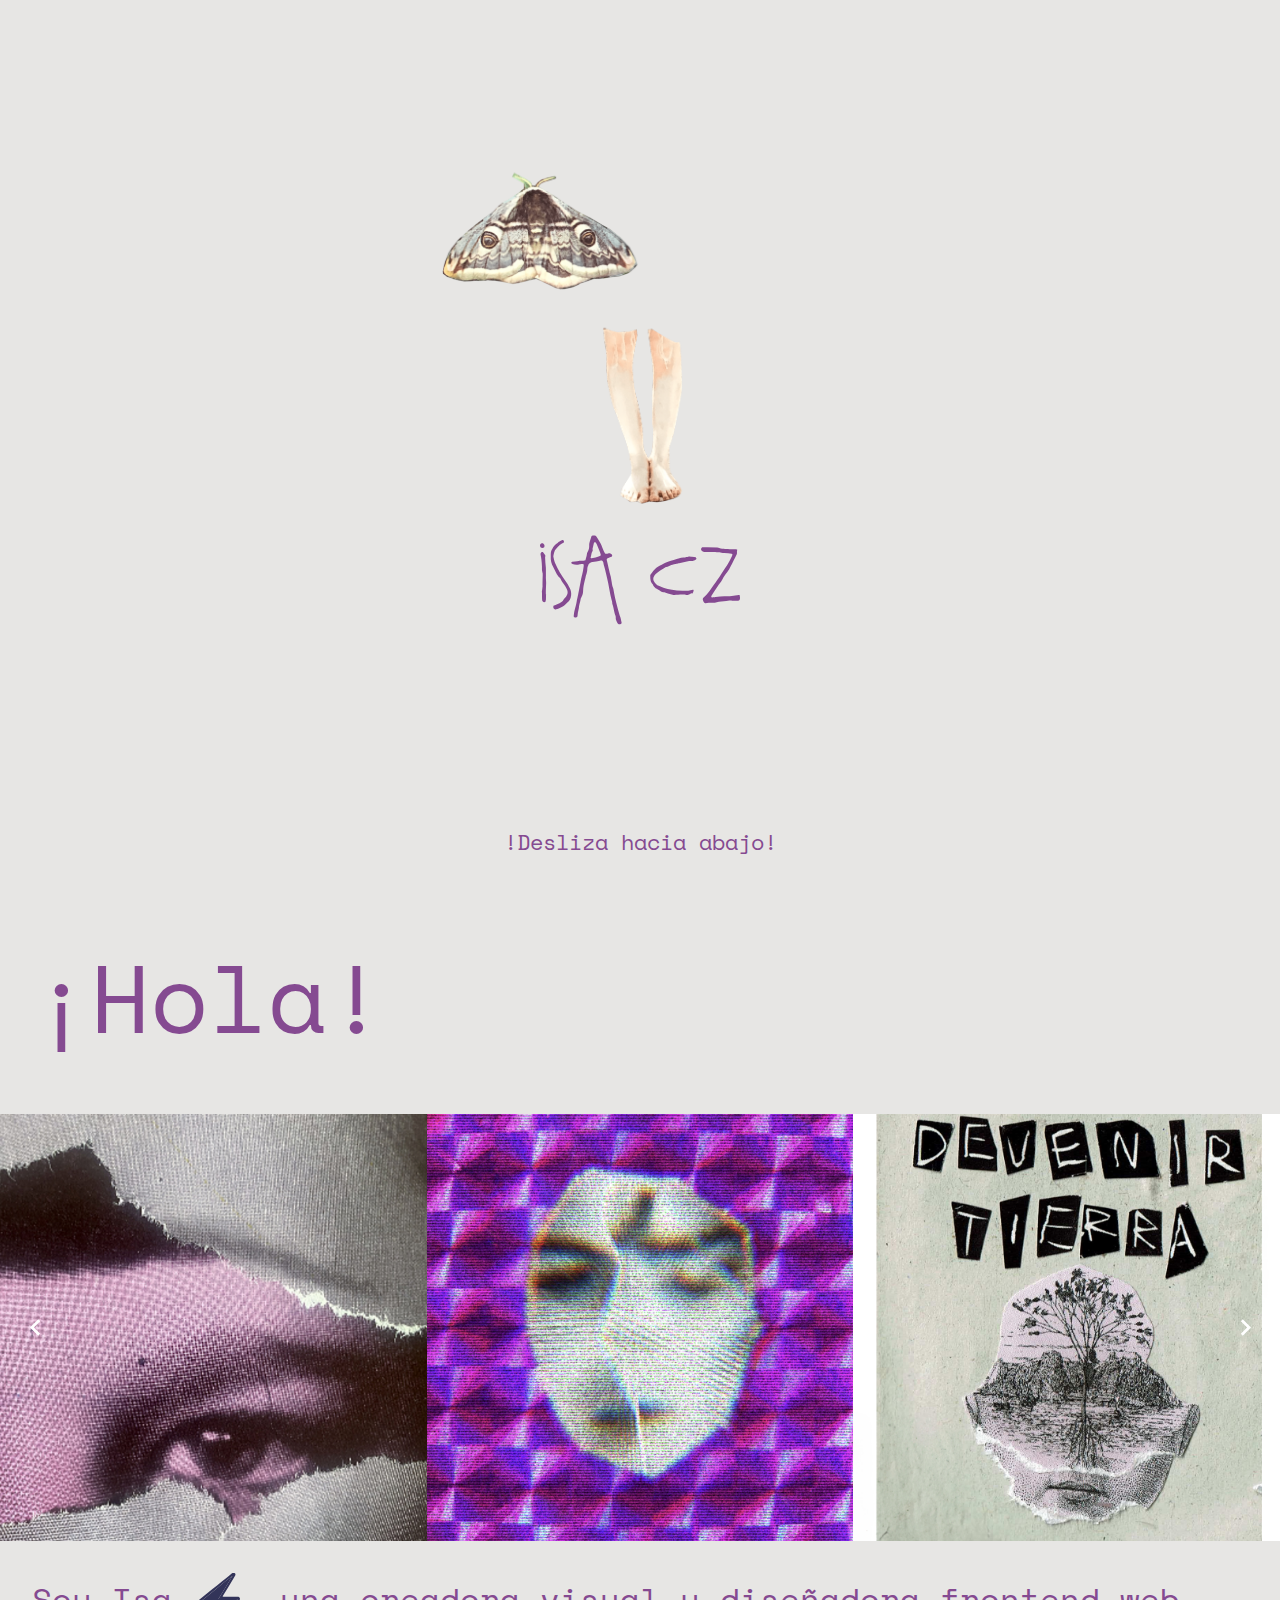
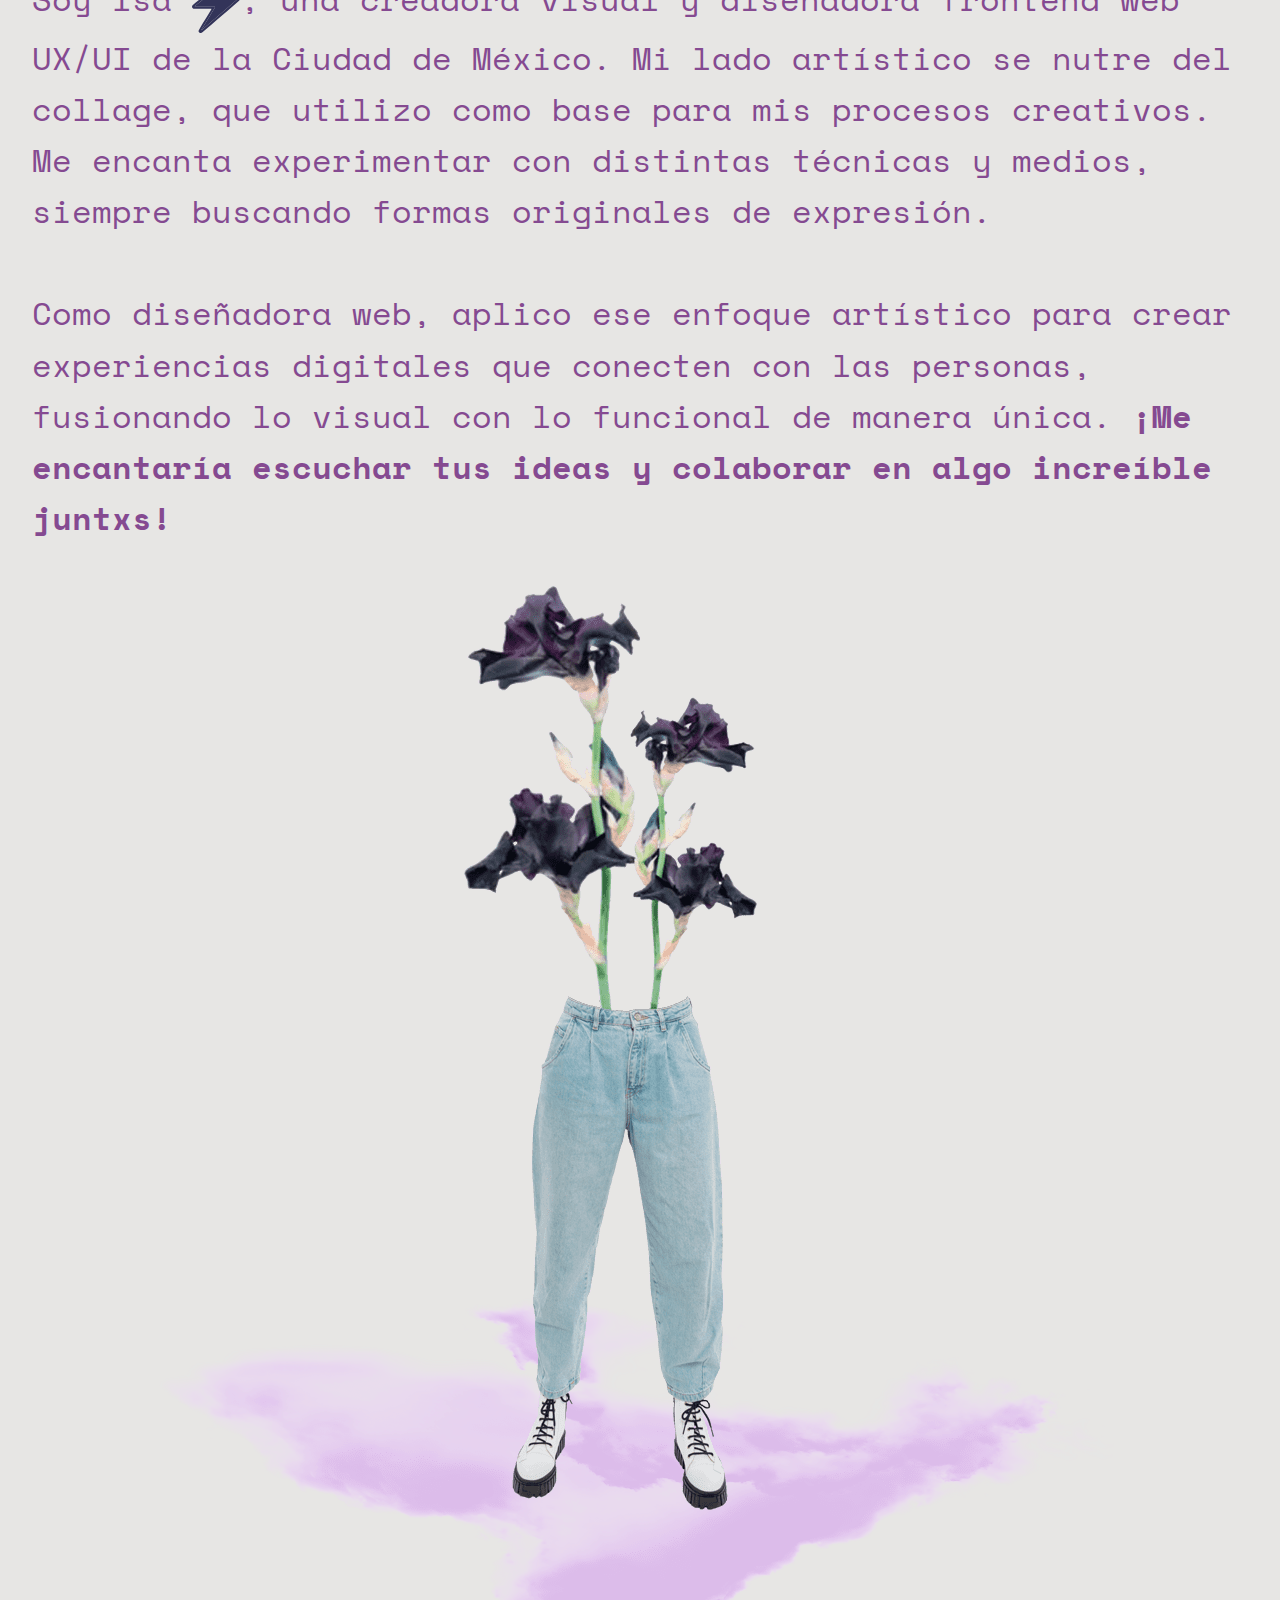
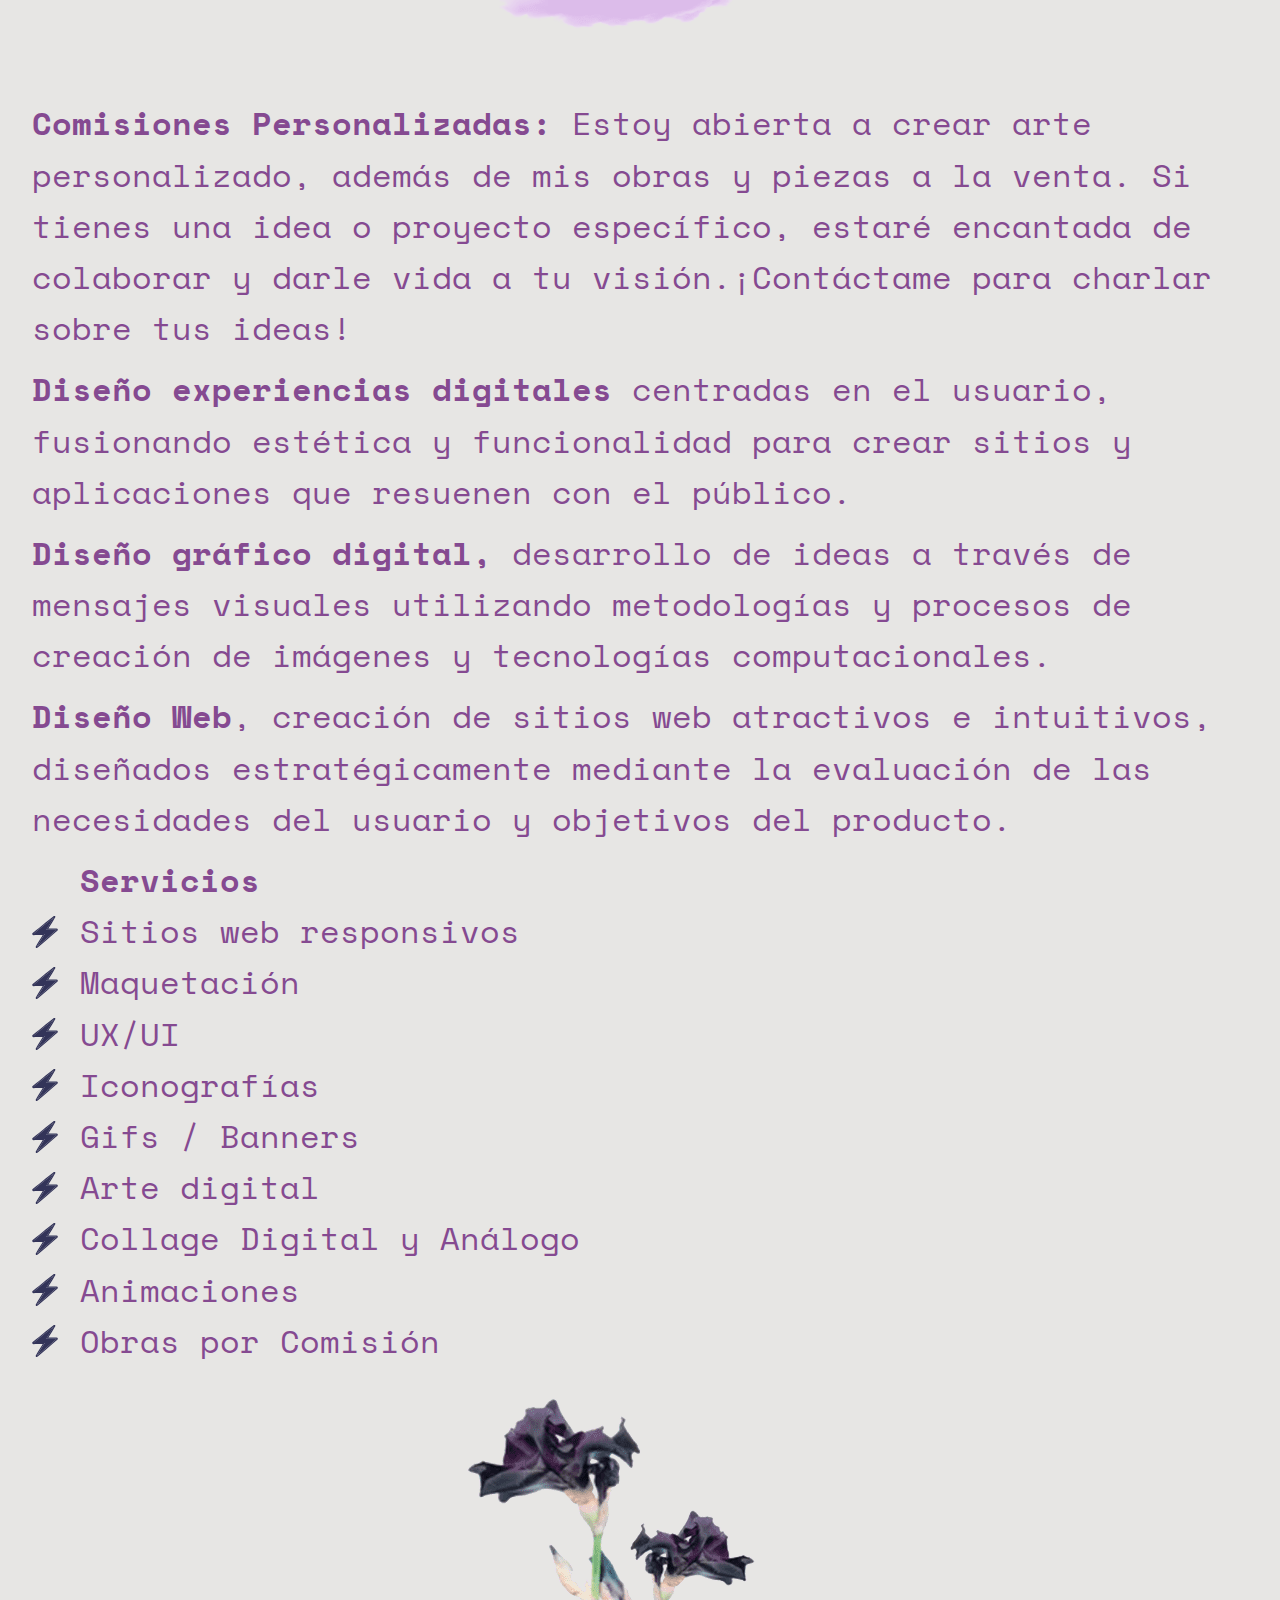
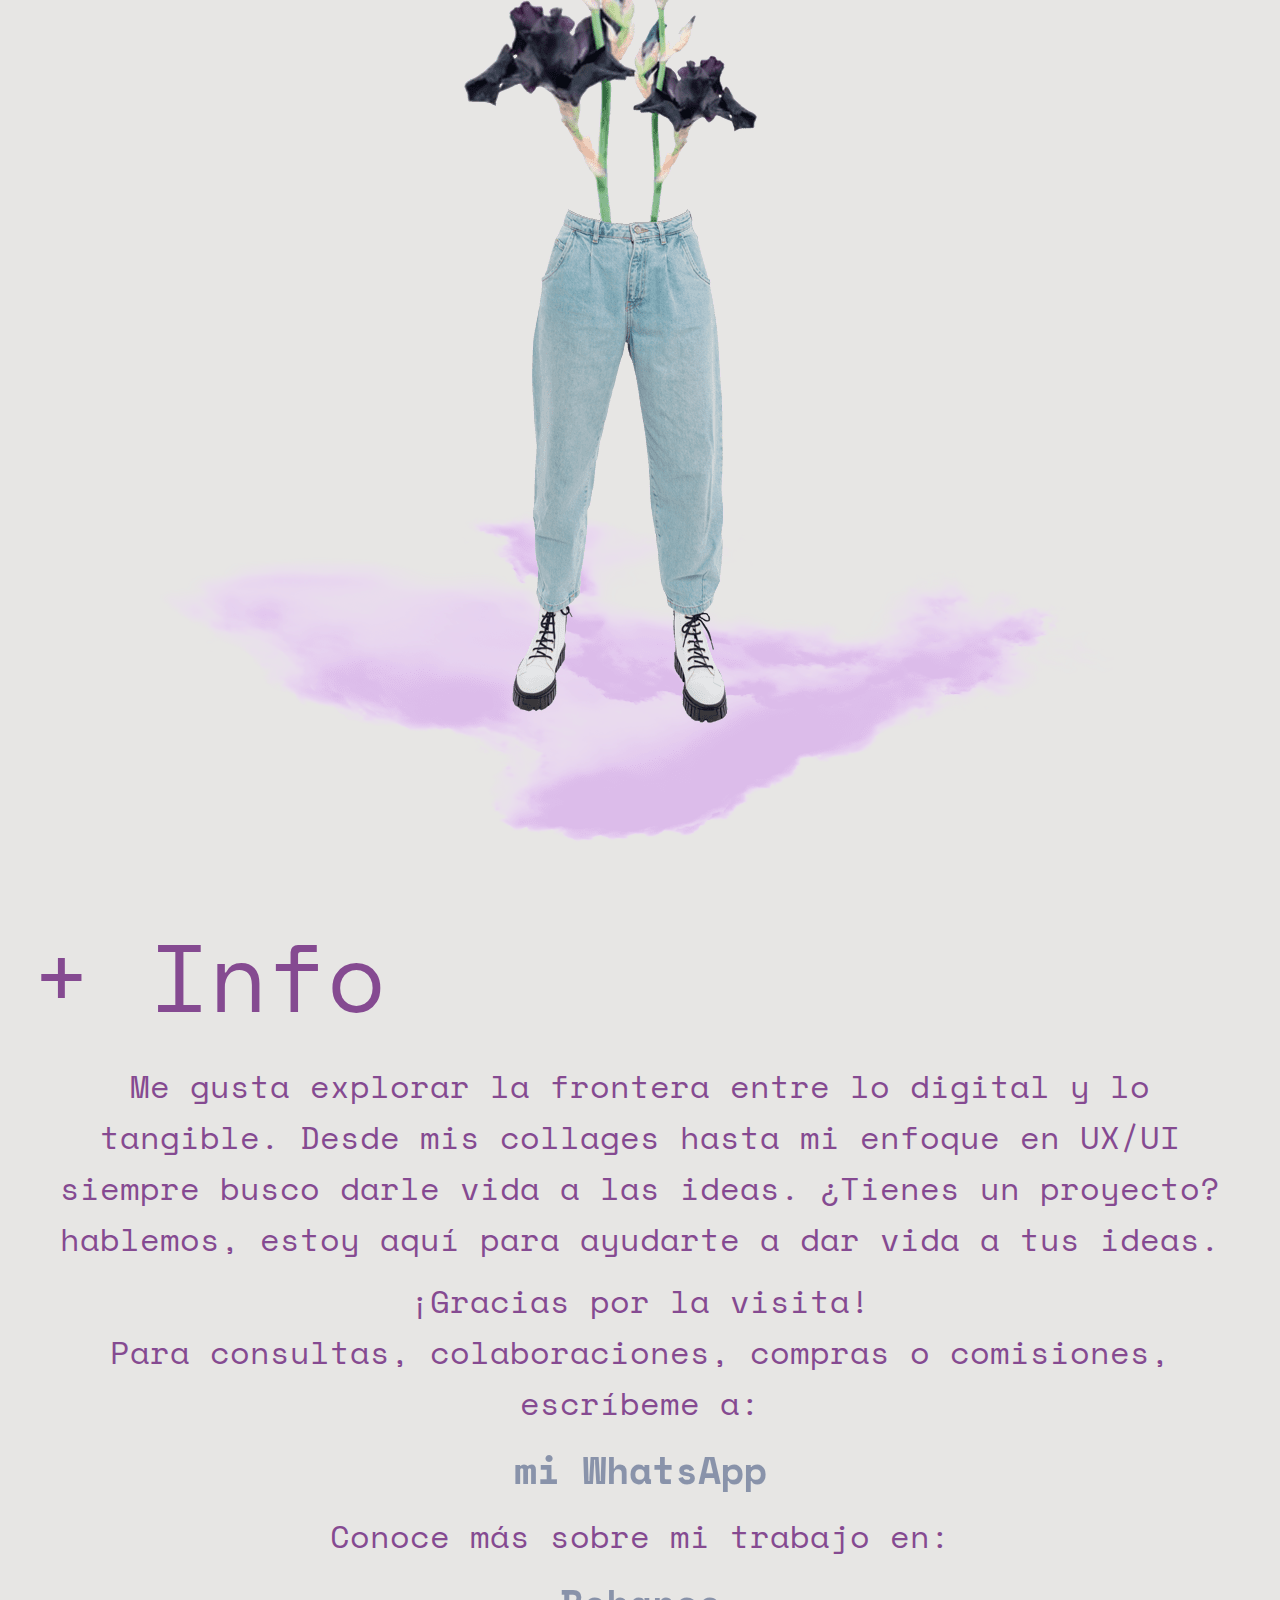
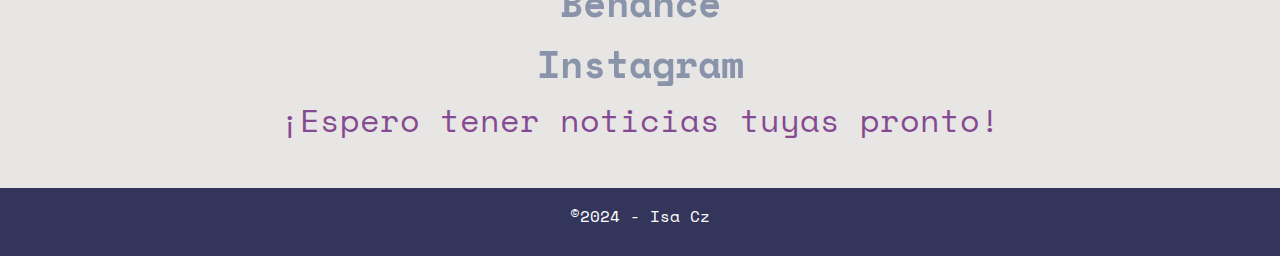
==== commit 95ad67cf: "cmabios en index" ====
--- a/index.html
+++ b/index.html
@@ -64,6 +64,11 @@
 
     <!-- Secciones principales de tu página -->
     <main>
+        <div class="container">
+            <h1>¡Hola!</h1>
+        </div>
+
+
         <section class="contenedor" id="slider">
 
             <div class="control_slider controlL" id="controlL">
@@ -122,15 +127,16 @@
             <section class="contenedor-cajas">
 
                 <div class="caja text">
-                    <p class="presentacion"><span>Hola, soy Isa <img src="imgs/thunder.svg" alt="Rayo" class="icono-rayo" /></span>, una creadora visual y diseñadora frontend web UX/UI  de la Ciudad de 
+                
+                    <p class="presentacion"><span>Soy Isa <img src="imgs/thunder.svg" alt="Rayo" class="icono-rayo" /></span>, una creadora visual y diseñadora frontend web UX/UI  de la Ciudad de 
                        México. Mi lado artístico se nutre del collage, que utilizo como base para mis procesos creativos. Me encanta experimentar con distintas técnicas y medios, siempre buscando formas originales 
                        de expresión. <br><br>Como diseñadora web, aplico ese enfoque artístico para crear experiencias digitales que conecten con las personas, fusionando lo visual con lo funcional de manera única.
                         <b><span class="bold">¡Me encantaría escuchar tus ideas y colaborar en algo increíble juntxs!</span></b>
                     </p>
                 </div>
-                  <!-- <div class="caja imagen">
-                    <img src="imgs/me24.gif" alt="" class="img24">
-                  </div> -->
+                <div class="caja imagen">
+                    <img src="imgs/represenatcion.png" alt="" class="nube">
+                </div>
       
 
             </section>
@@ -138,6 +144,16 @@
             
         </div>
 
+
+        <!-- <section class="video-contenedor">
+            <div class="video-background">
+                <iframe></iframe>
+            </div>
+            
+            <div class="contenido">
+               
+            </div>
+        </section> -->
         <div class="container">
 
             <section class="contenedor-cajas">
@@ -146,31 +162,6 @@
                     <p><span class="bold">Comisiones Personalizadas:</span>  Estoy abierta a crear arte personalizado, además de mis obras y piezas a la venta. 
                         Si tienes una idea o proyecto específico, estaré encantada de 
                         colaborar y darle vida a tu visión.¡Contáctame para charlar sobre tus ideas!</p>
-                 
-                  </div>
-                  <!-- <div class="caja imagen">
-                    <img src="imgs/tv.gif" alt="" class=" ">
-                  </div> -->
-      
-
-            </section>
-
-            
-        </div>
-        <!-- <section class="video-contenedor">
-            <div class="video-background">
-                <iframe></iframe>
-            </div>
-            
-            <div class="contenido">
-               
-            </div>
-        </section> -->
-        <div class="container">
-
-            <section class="contenedor-cajas">
-
-                <div class="caja text">
                     <p><span class="bold">Diseño experiencias digitales</span> 
                         centradas en el usuario, fusionando estética y funcionalidad para crear sitios y aplicaciones que resuenen con el público. 
                         </p>
--- a/styles/styles.css
+++ b/styles/styles.css
@@ -261,8 +261,16 @@
     transform: scale(1.1);
     opacity: 0.8;
 }
-
-
+@media (max-width: 768px) {
+    div.item {
+        transform: translate(0%, 40%);
+    }
+}
+@media (max-width: 375px) {
+    div.item {
+        transform: translate(0%, 20%);
+    }
+}
 /* Ocultar la imagen pequeña por defecto */
 .static-logo {
     display: none;
@@ -270,6 +278,8 @@
 
 /* Mostrar la imagen pequeña solo en pantallas pequeñas (<= 768px) cuando se hace scroll */
 @media (max-width: 768px) {
+
+
     .static-logo {
         display: none;  /* Oculta por defecto en pantallas pequeñas hasta que haya scroll */
     }
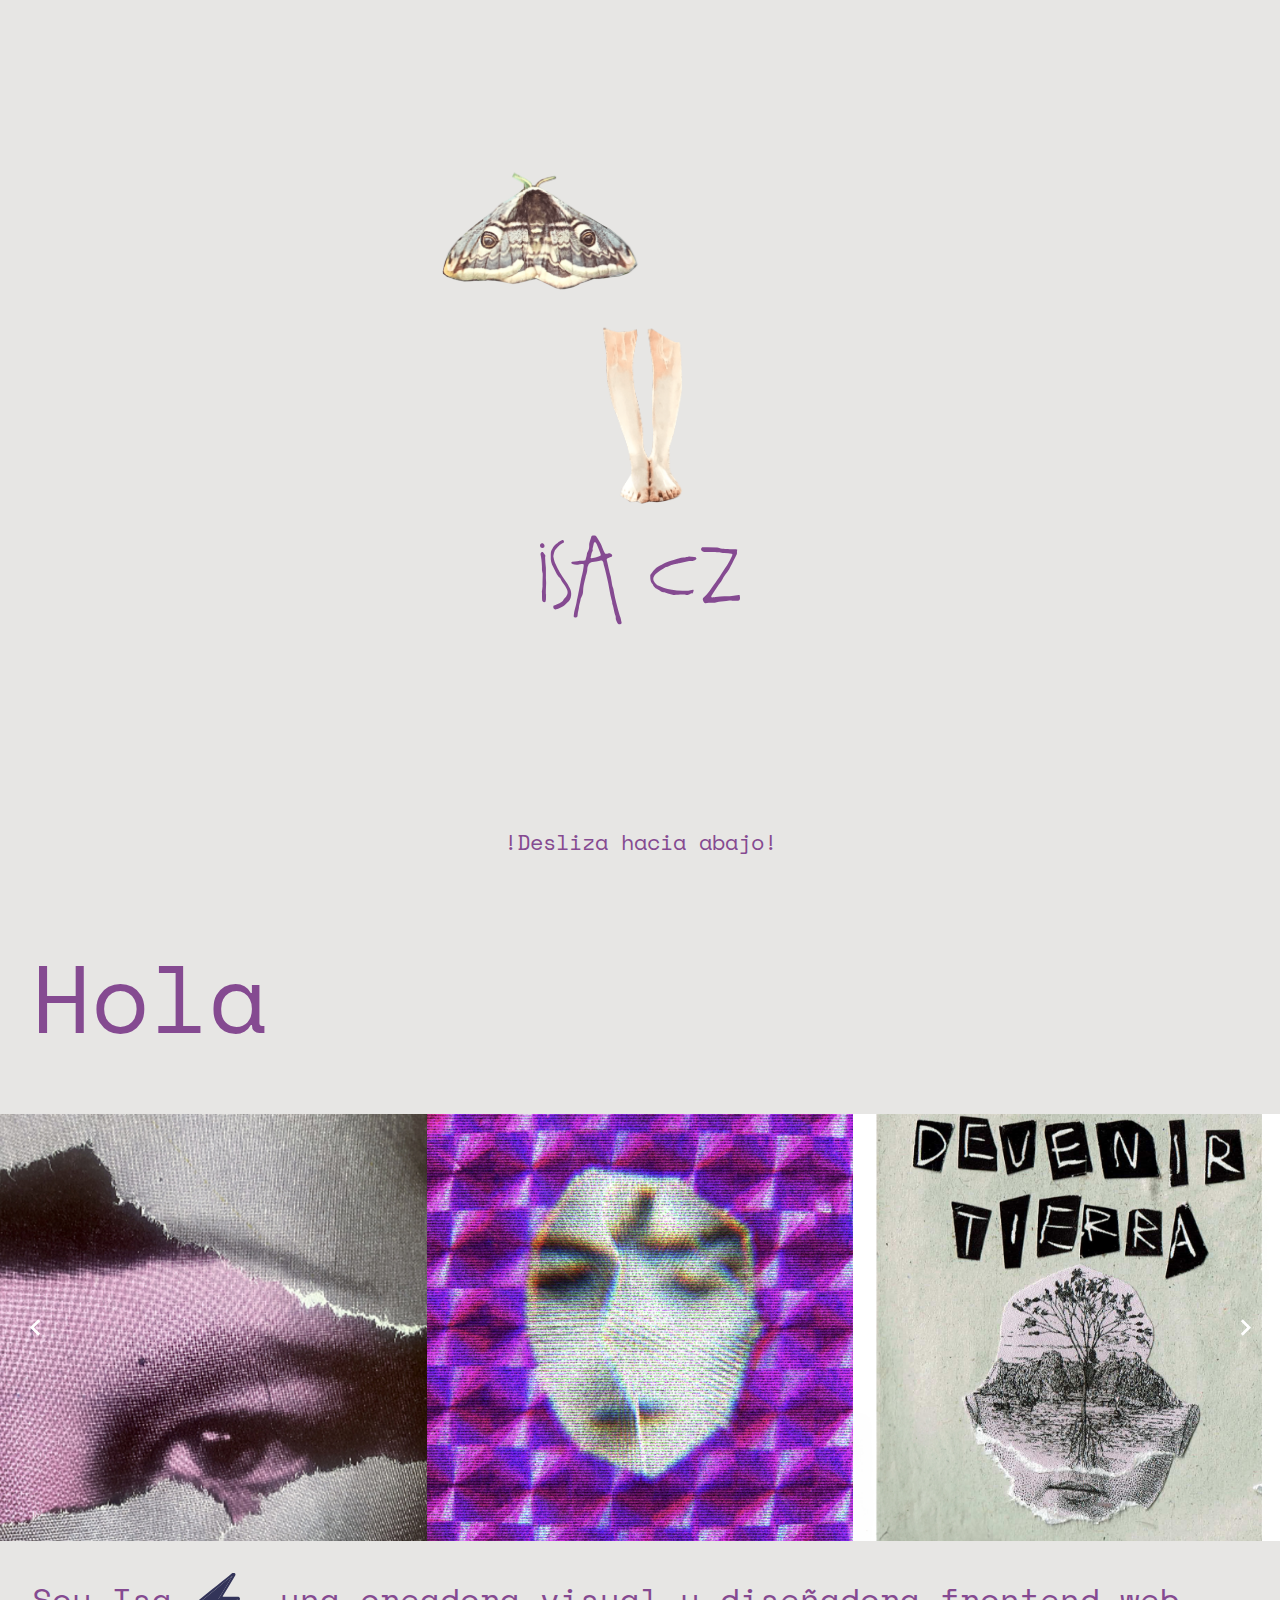
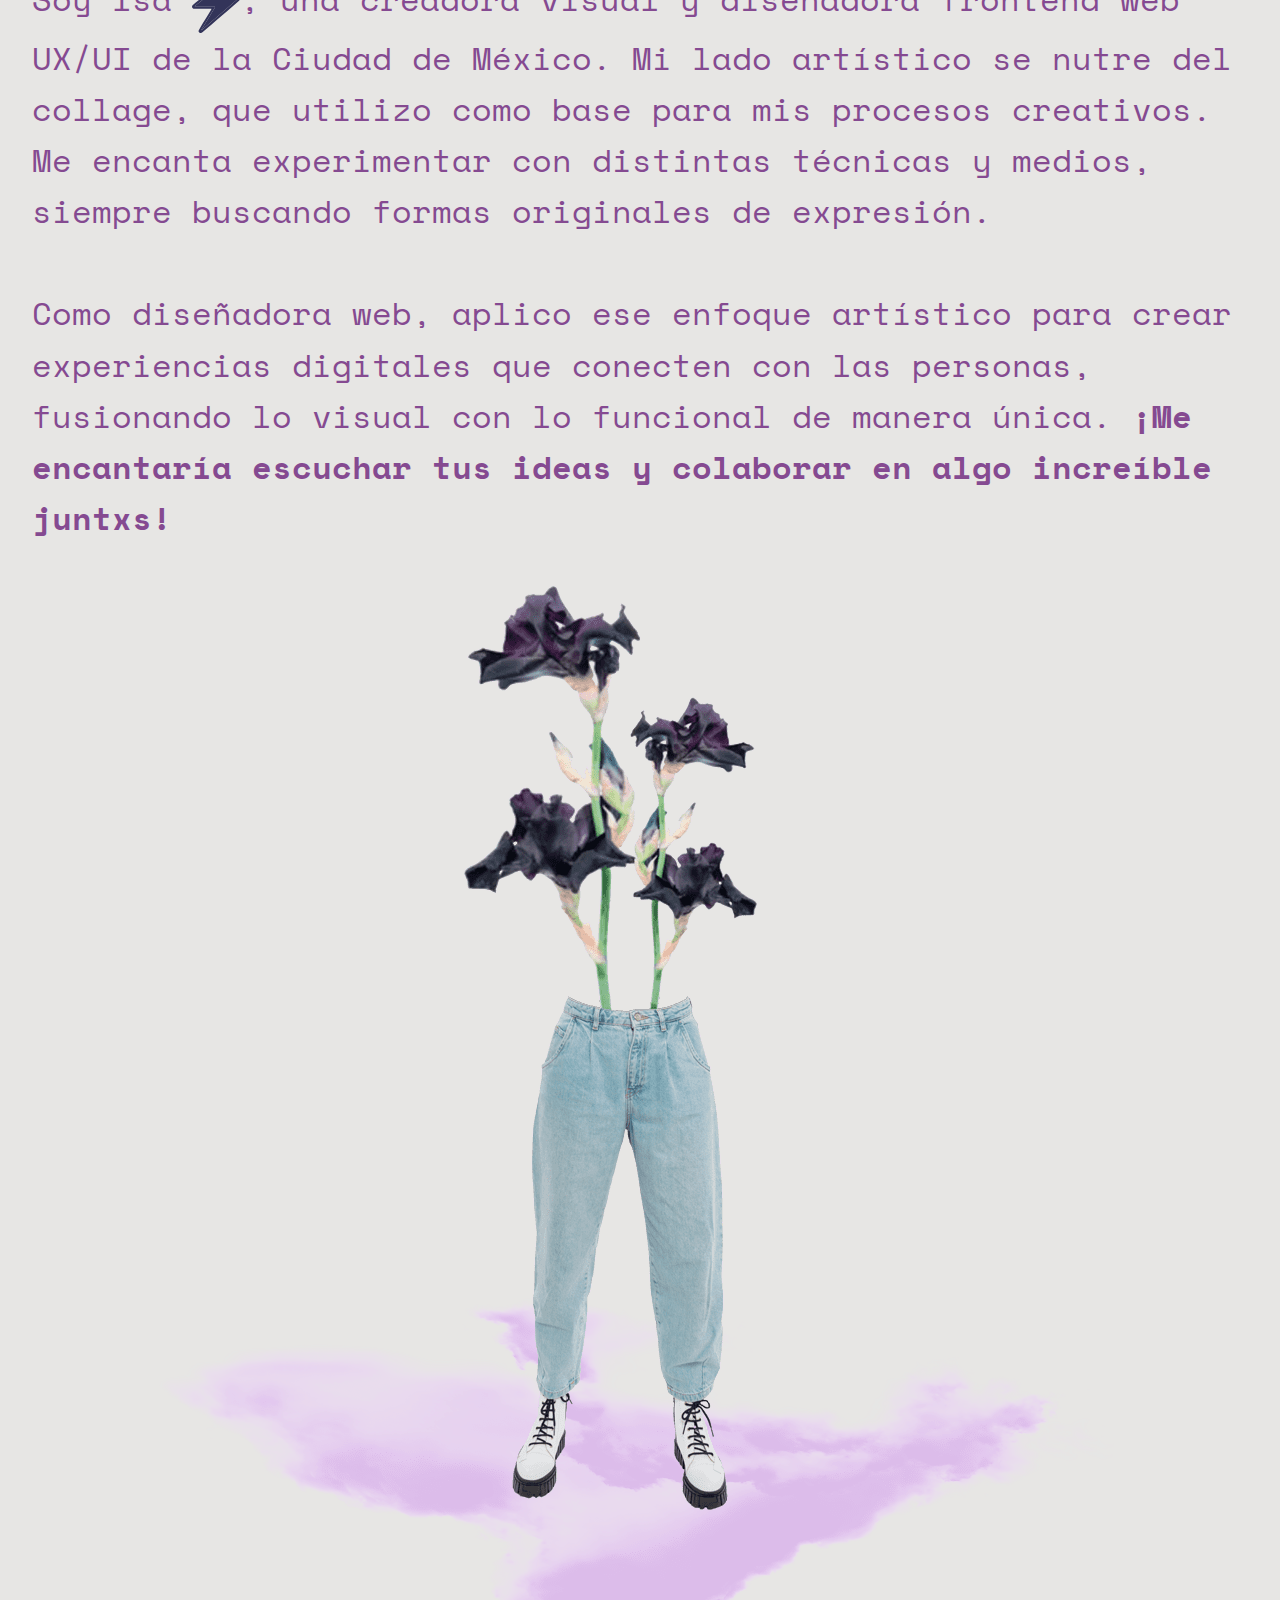
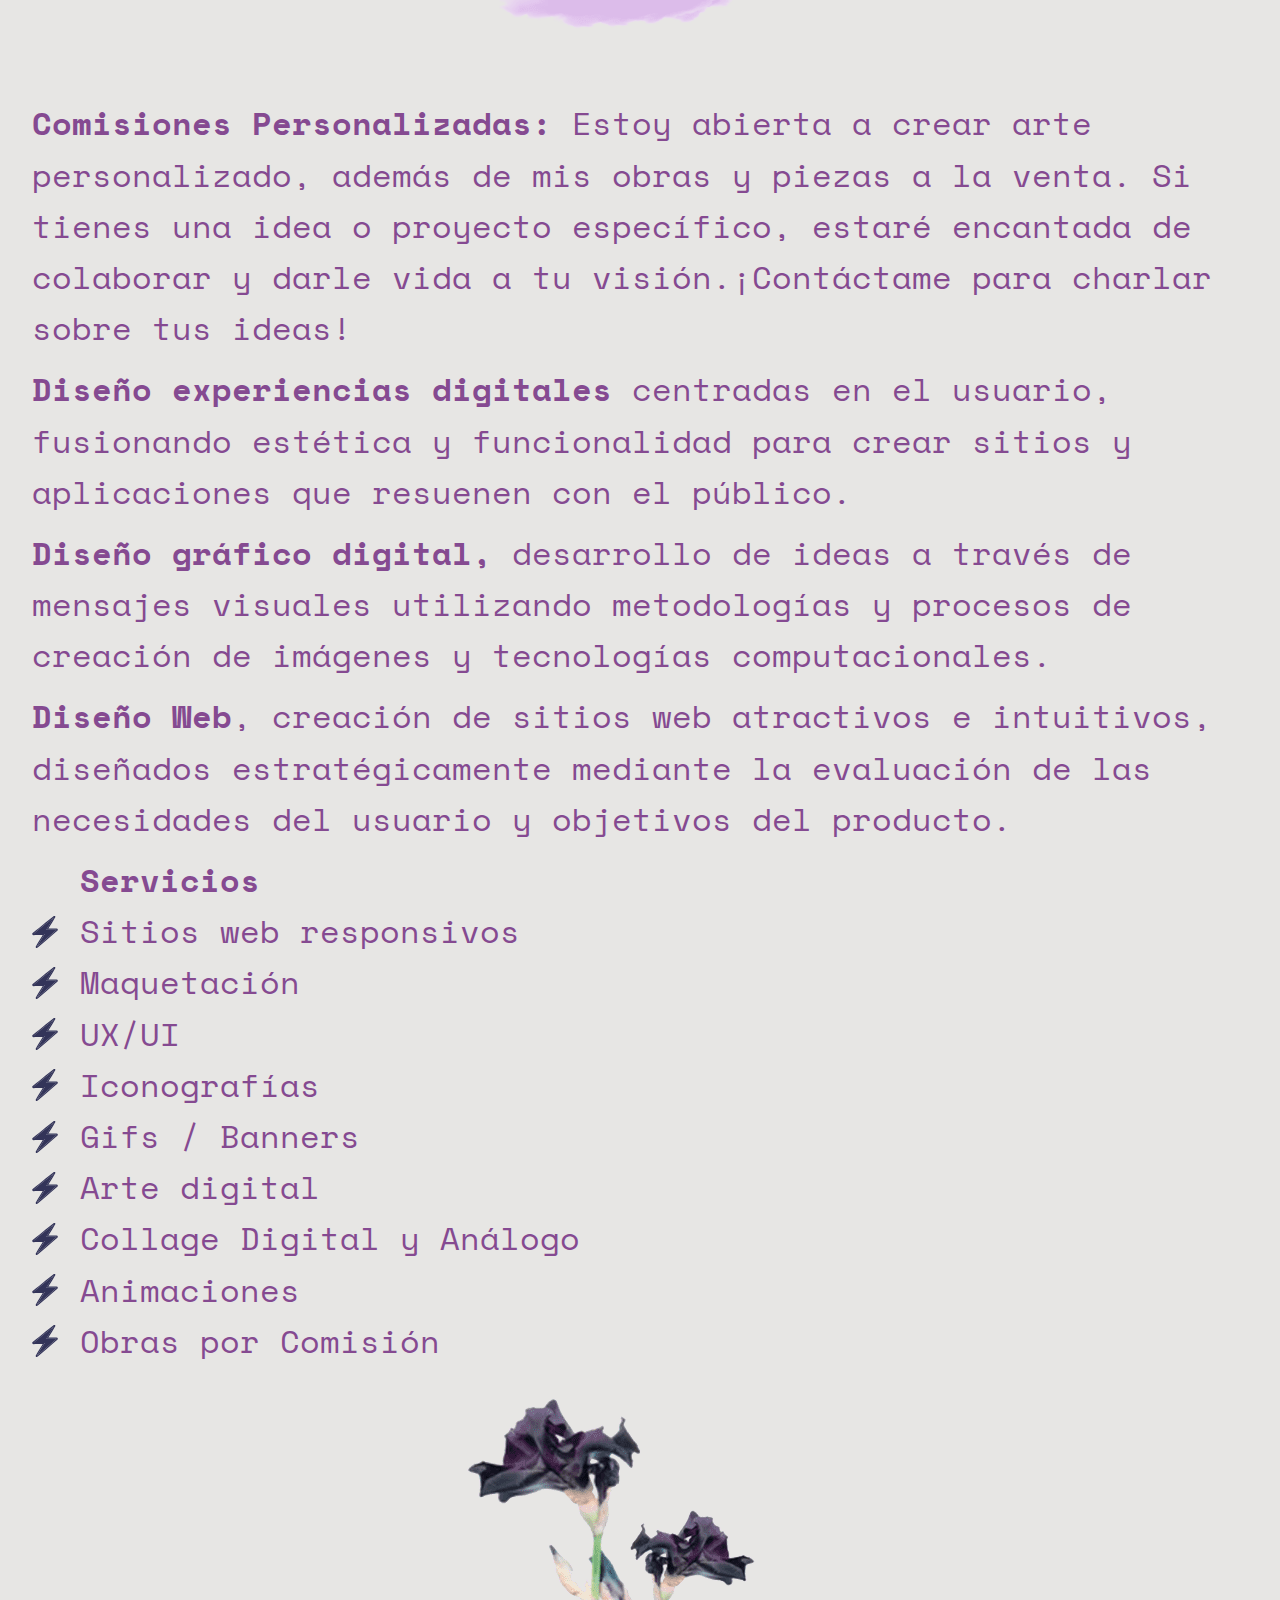
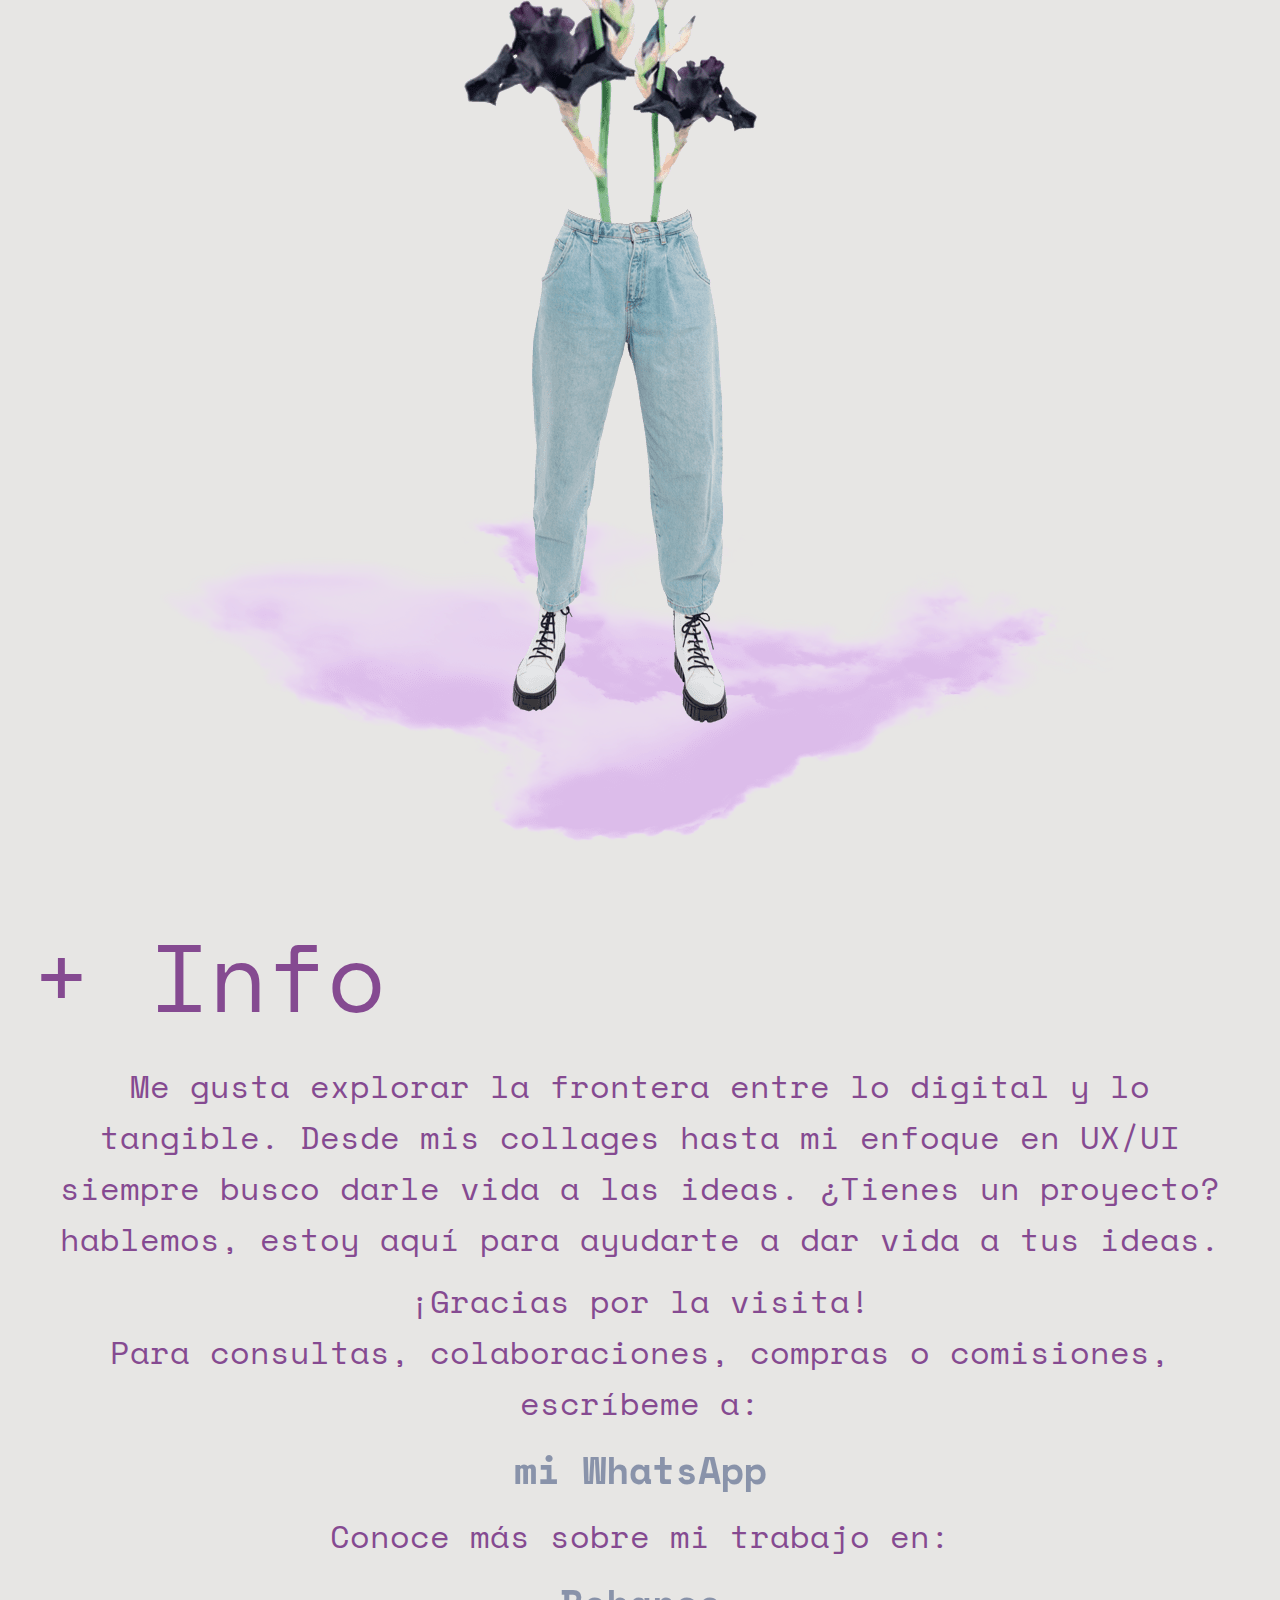
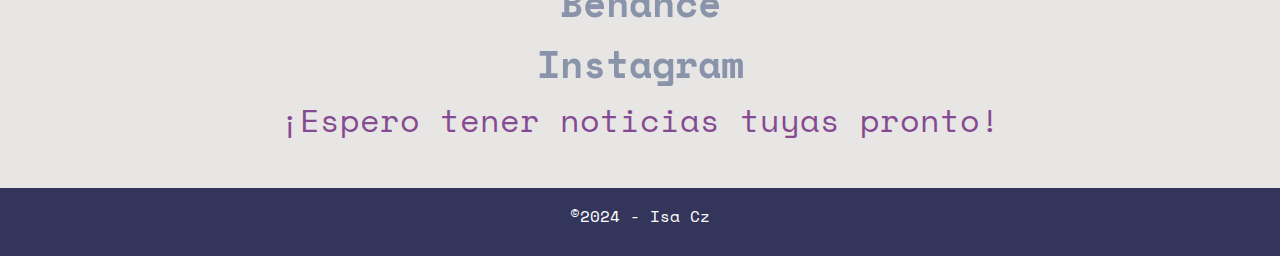
==== commit d18f50ab: "cambios en index txt" ====
--- a/index.html
+++ b/index.html
@@ -65,7 +65,7 @@
     <!-- Secciones principales de tu página -->
     <main>
         <div class="container">
-            <h1>¡Hola!</h1>
+            <h1>Hola</h1>
         </div>
 
 
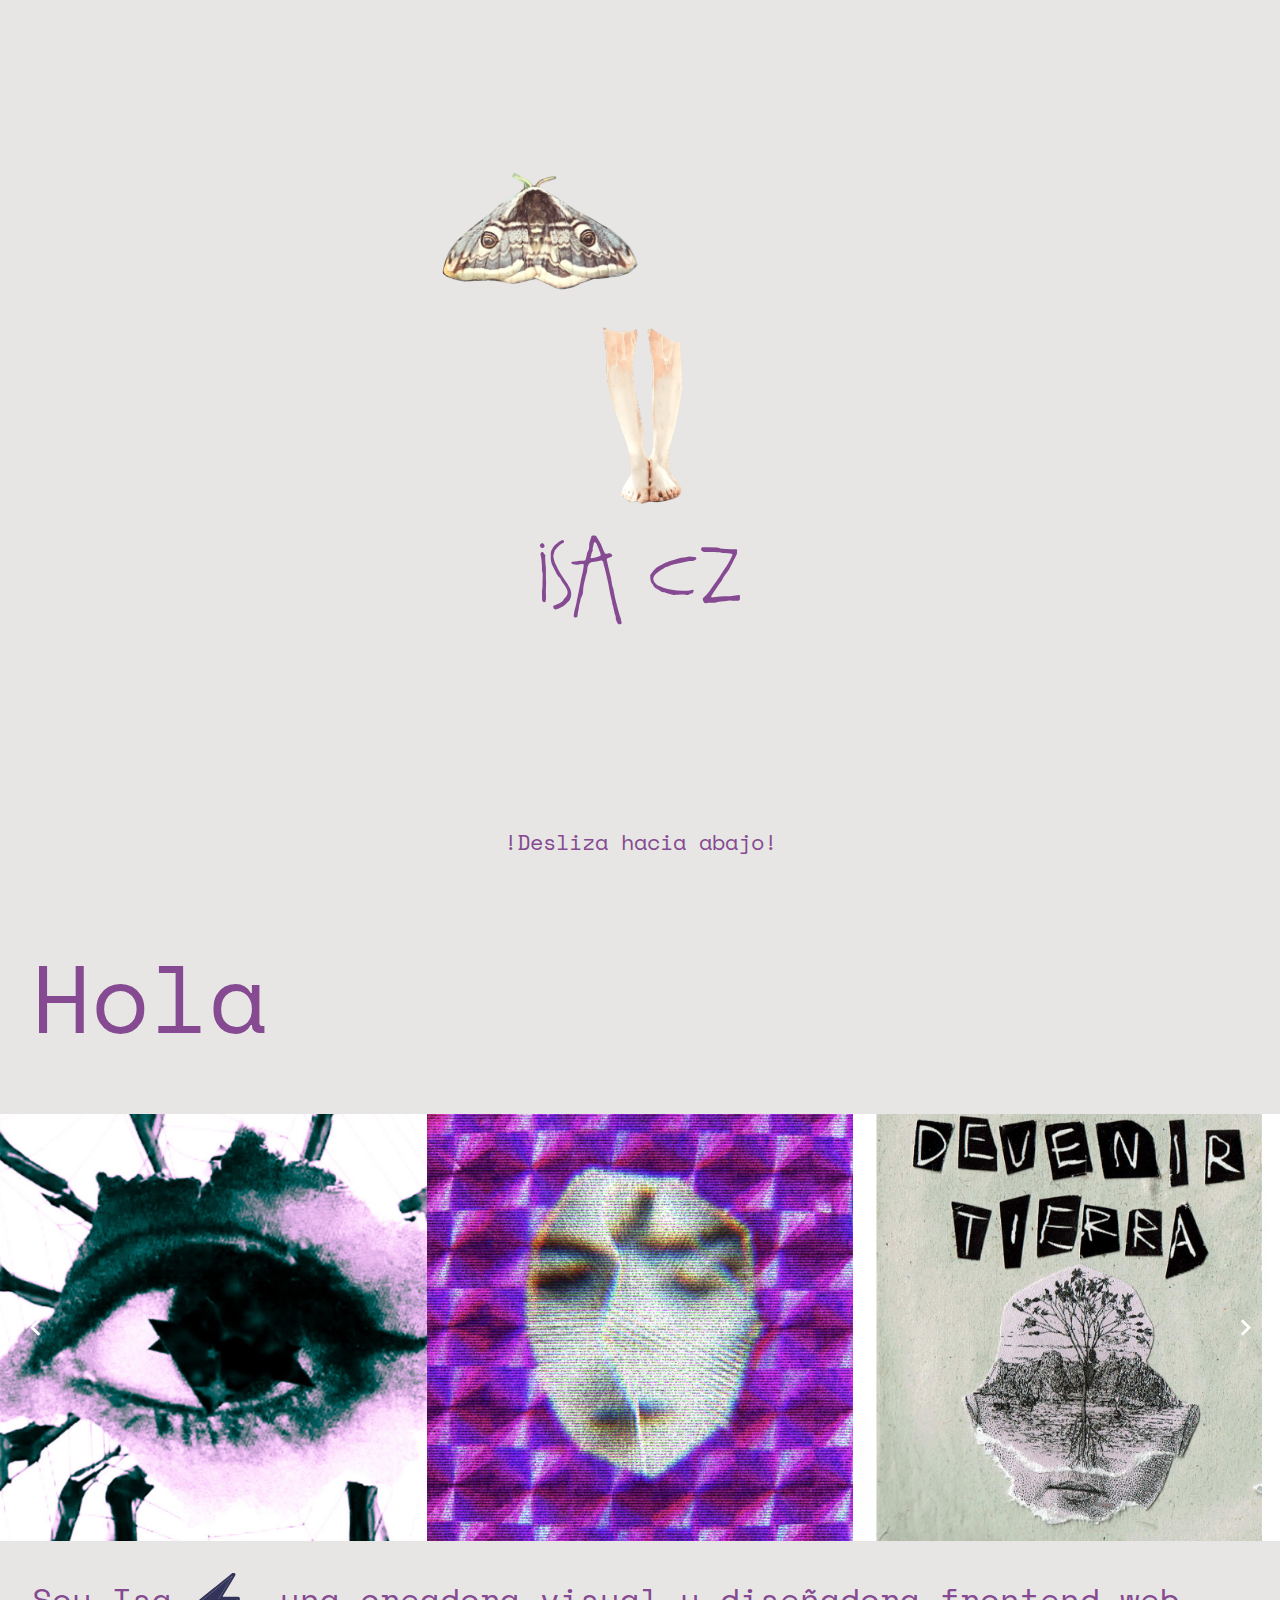
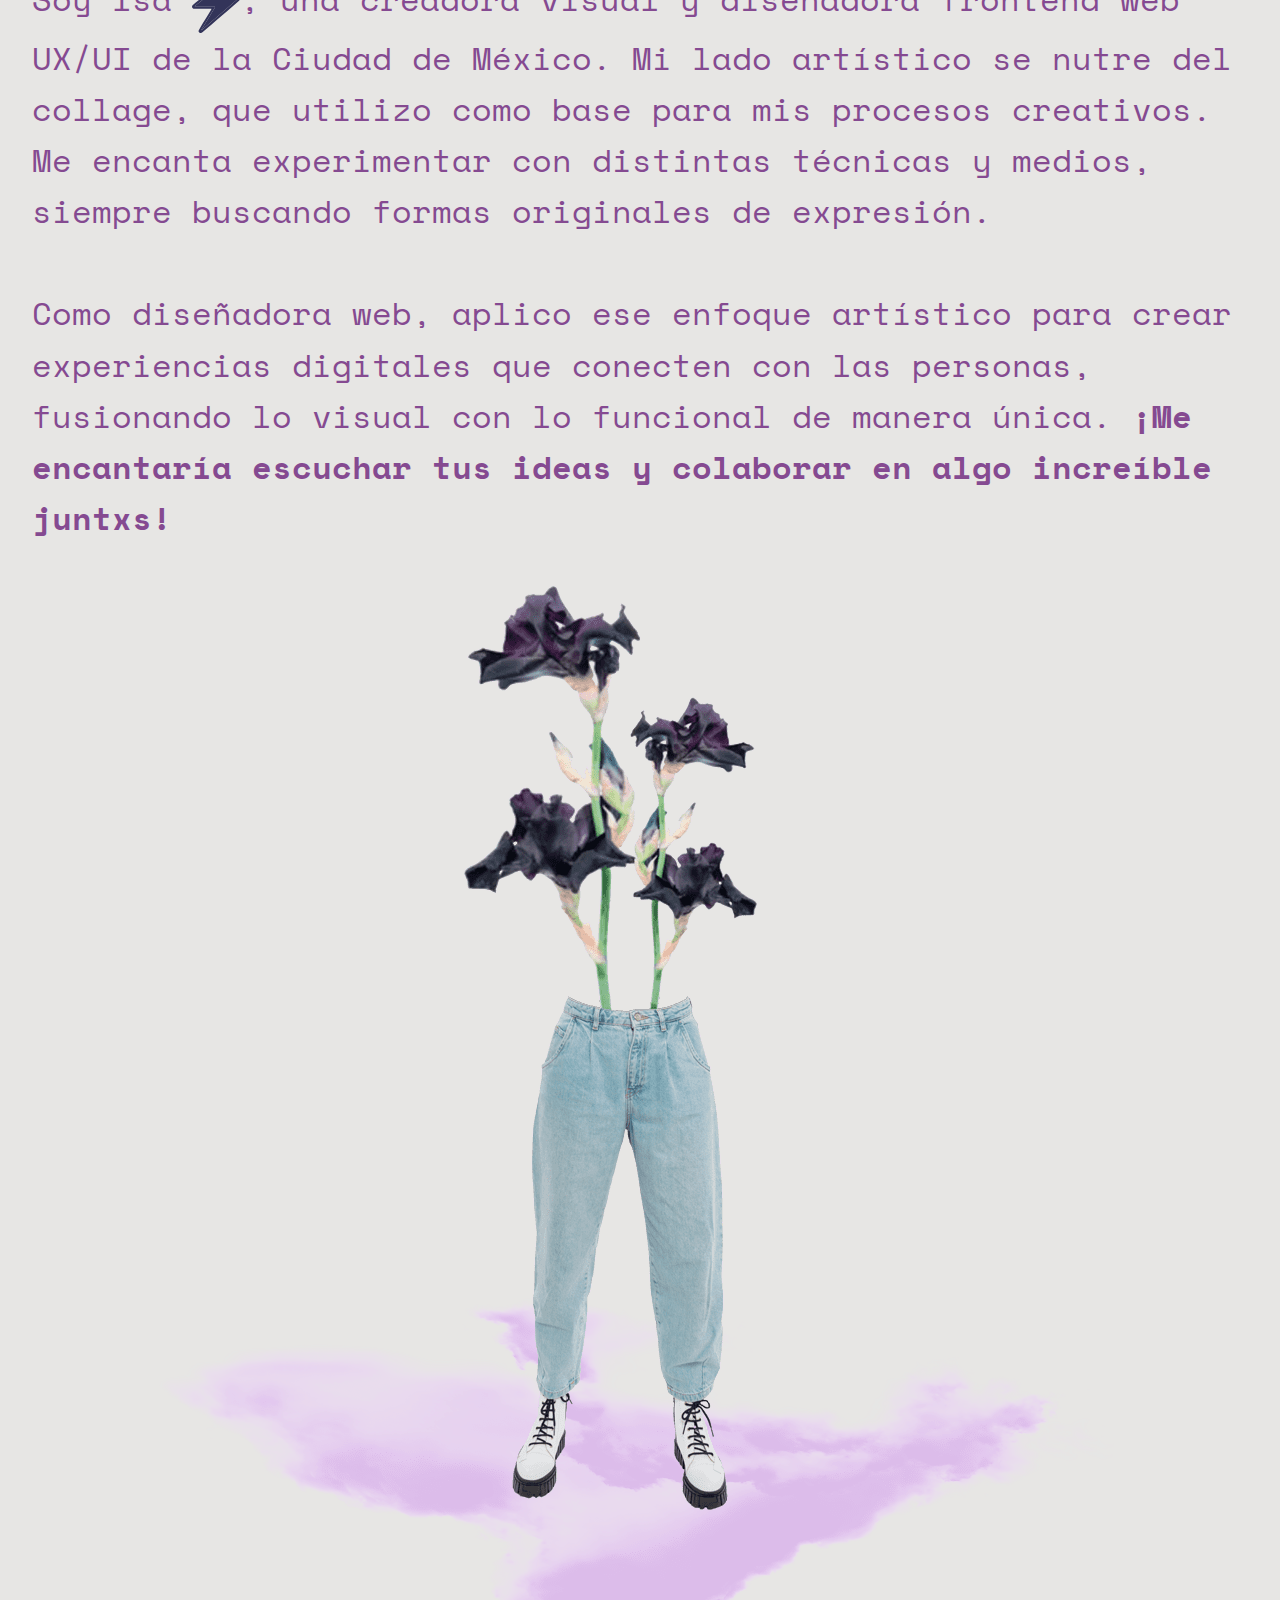
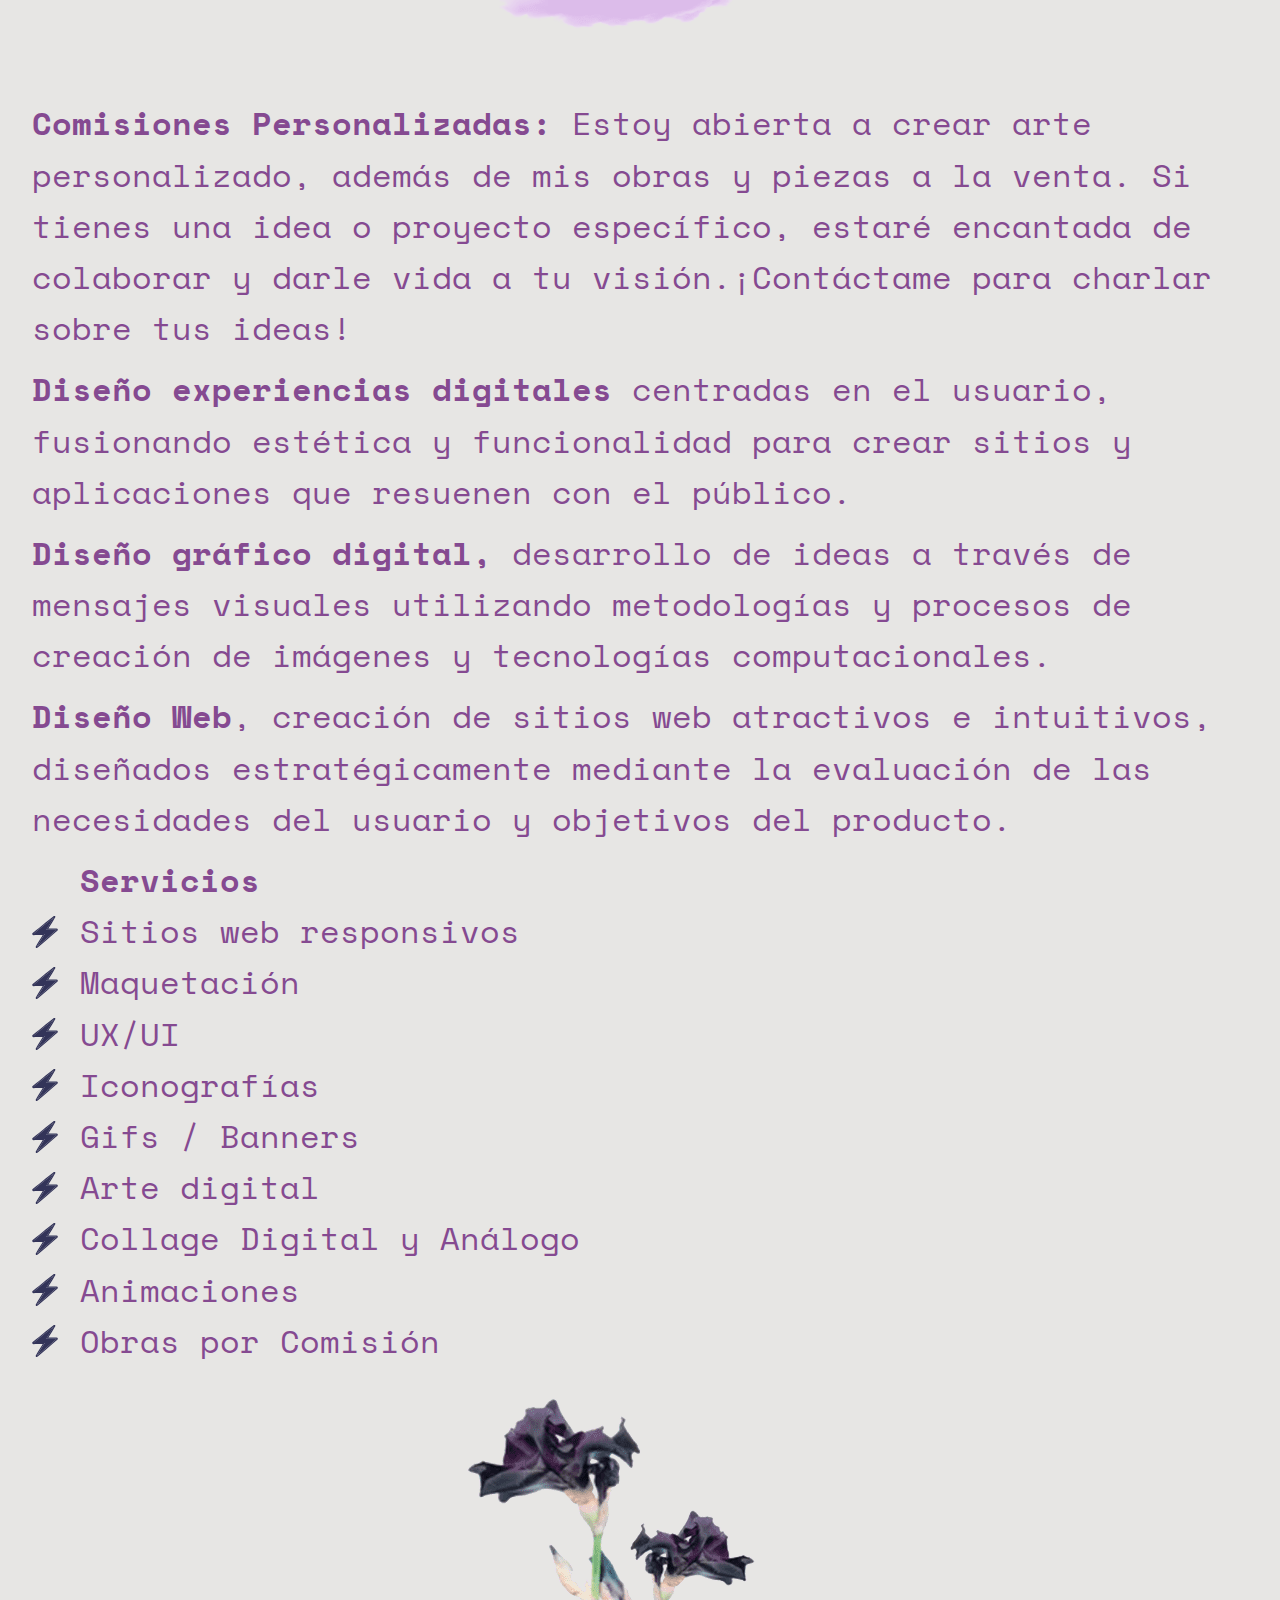
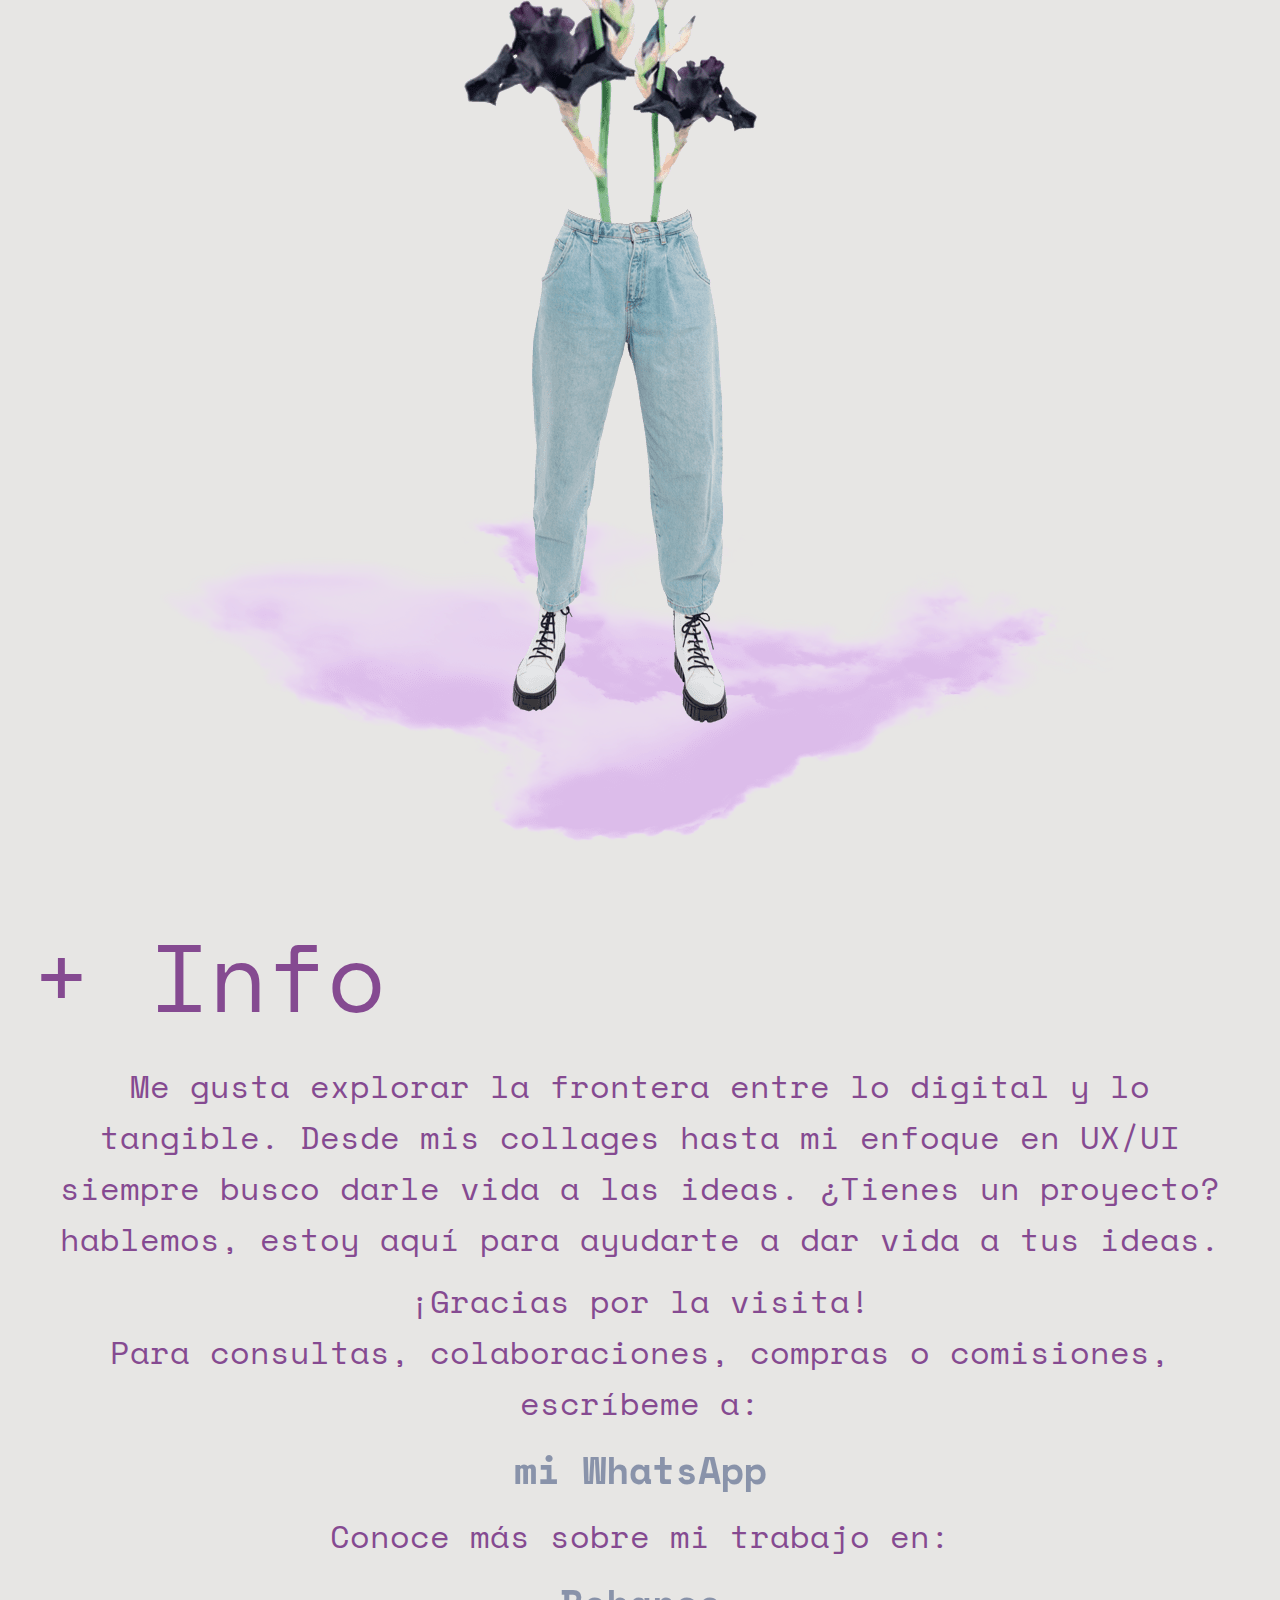
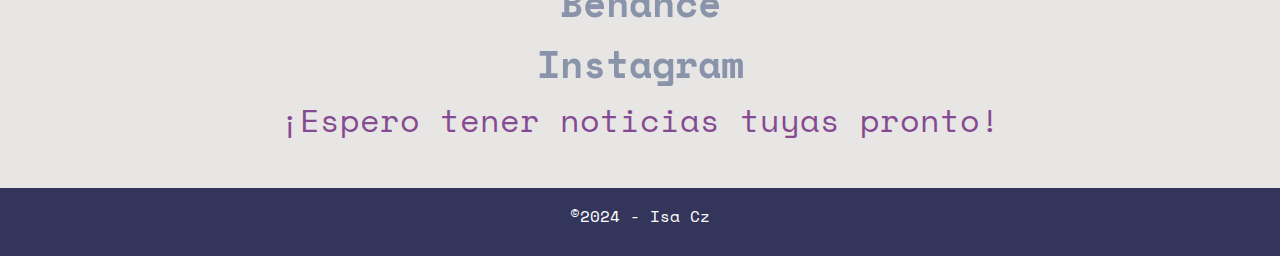
==== commit e1c1bbdd: "cmabio de img" ====
--- a/index.html
+++ b/index.html
@@ -83,8 +83,8 @@
             </div>
 
             <div class="cont_slider" id="cont_slider">
-                <a href="CS.html" class="swiper_slider" id="slider1">
-                    <img class="img_slide" src="imgs/1_teVeo.jpg" alt="">
+                <a href="suenos_recurrentes.html" class="swiper_slider" id="slider1">
+                    <img class="img_slide"  src="imgs/SR/1_suenosRecurrentes.jpg" alt="">
                     <h3 class="titulo_slide"></h3>
                 </a>
                 <a href="escape.html" class="swiper_slider" id="slider2">
@@ -95,8 +95,8 @@
                     <img class="img_slide"  src="imgs/7_devenirTierra.jpg" alt="">
                     <h3 class="titulo_slide"></h3>
                 </a>
-                <a href="suenos_recurrentes.html" class="swiper_slider" id="slider4">
-                    <img class="img_slide"  src="imgs/4_suenosRecurrentes.jpg" alt="">
+                <a href="suenos.html" class="swiper_slider" id="slider4">
+                    <img class="img_slide"  src="imgs/1_teVeo.jpg" alt="">
                     <h3 class="titulo_slide"></h3>
                 </a>
                 <a href="teVeo.html" class="swiper_slider" id="slider5">
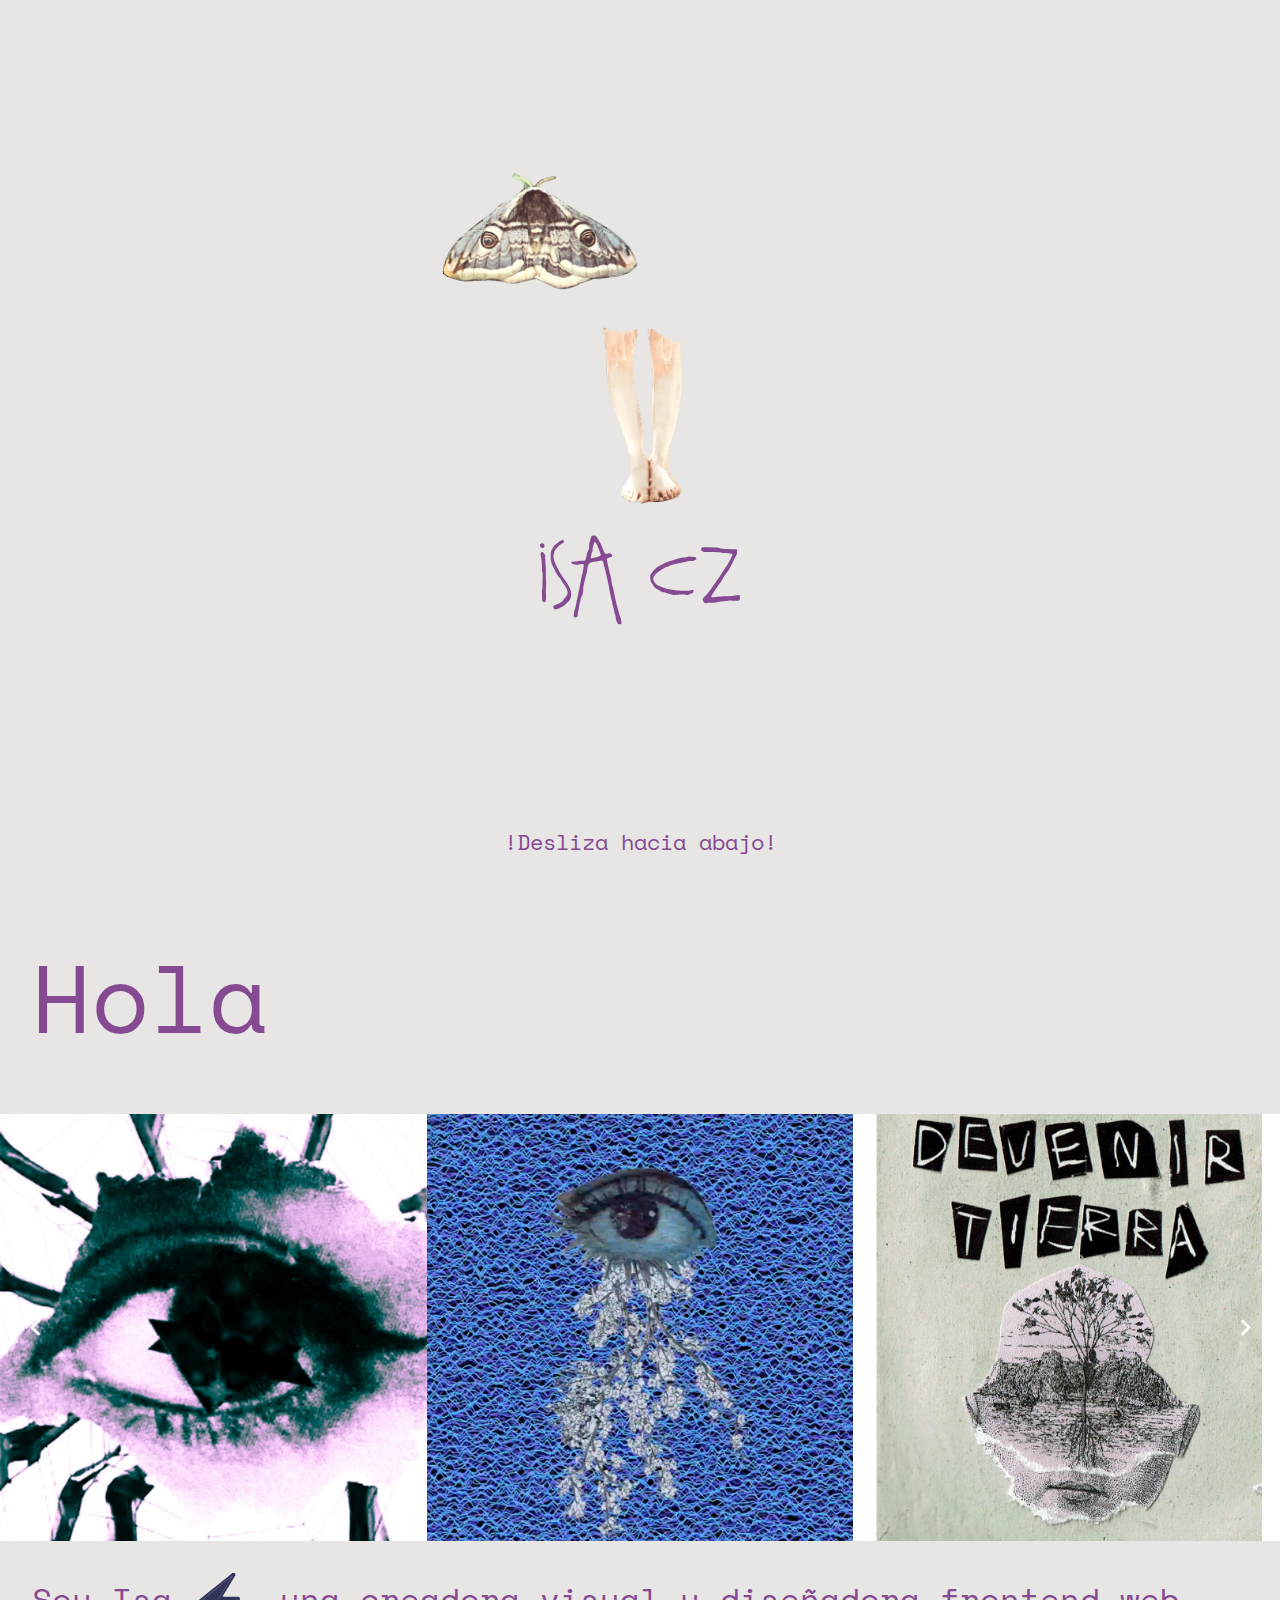
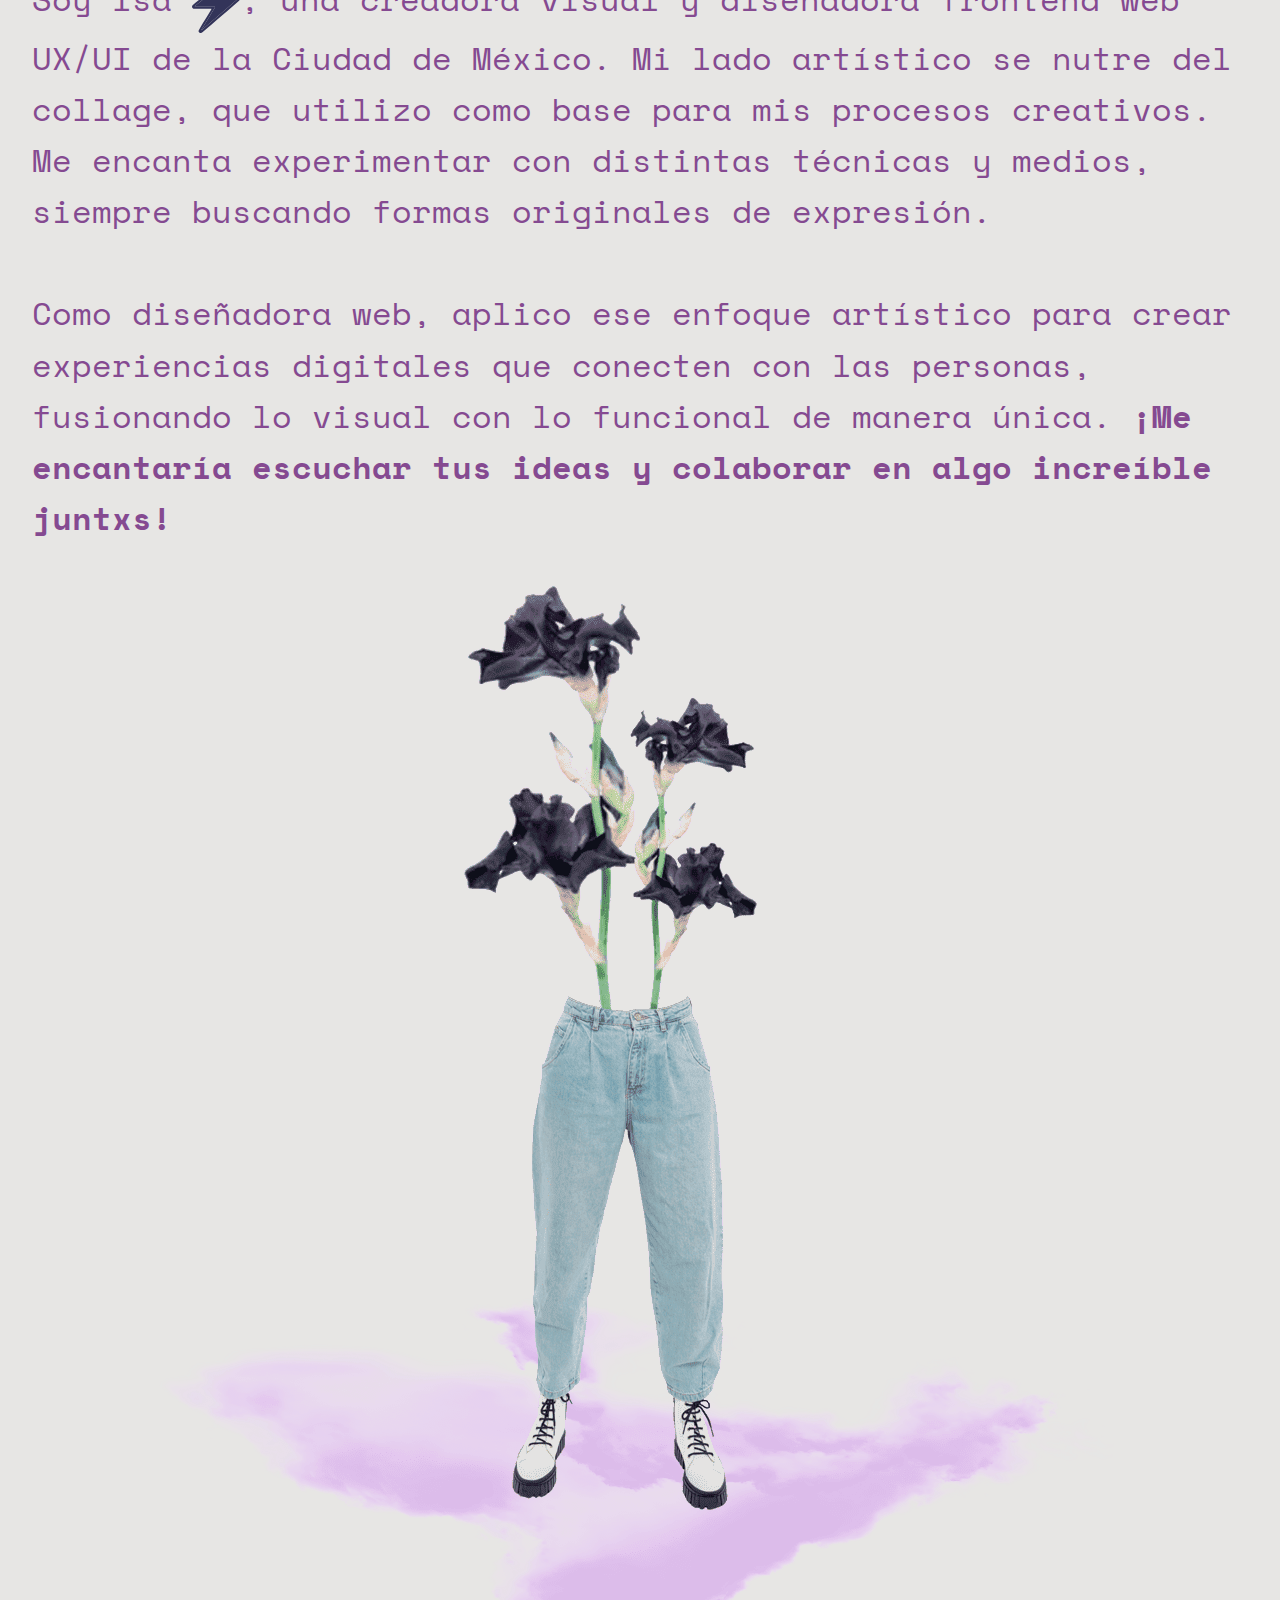
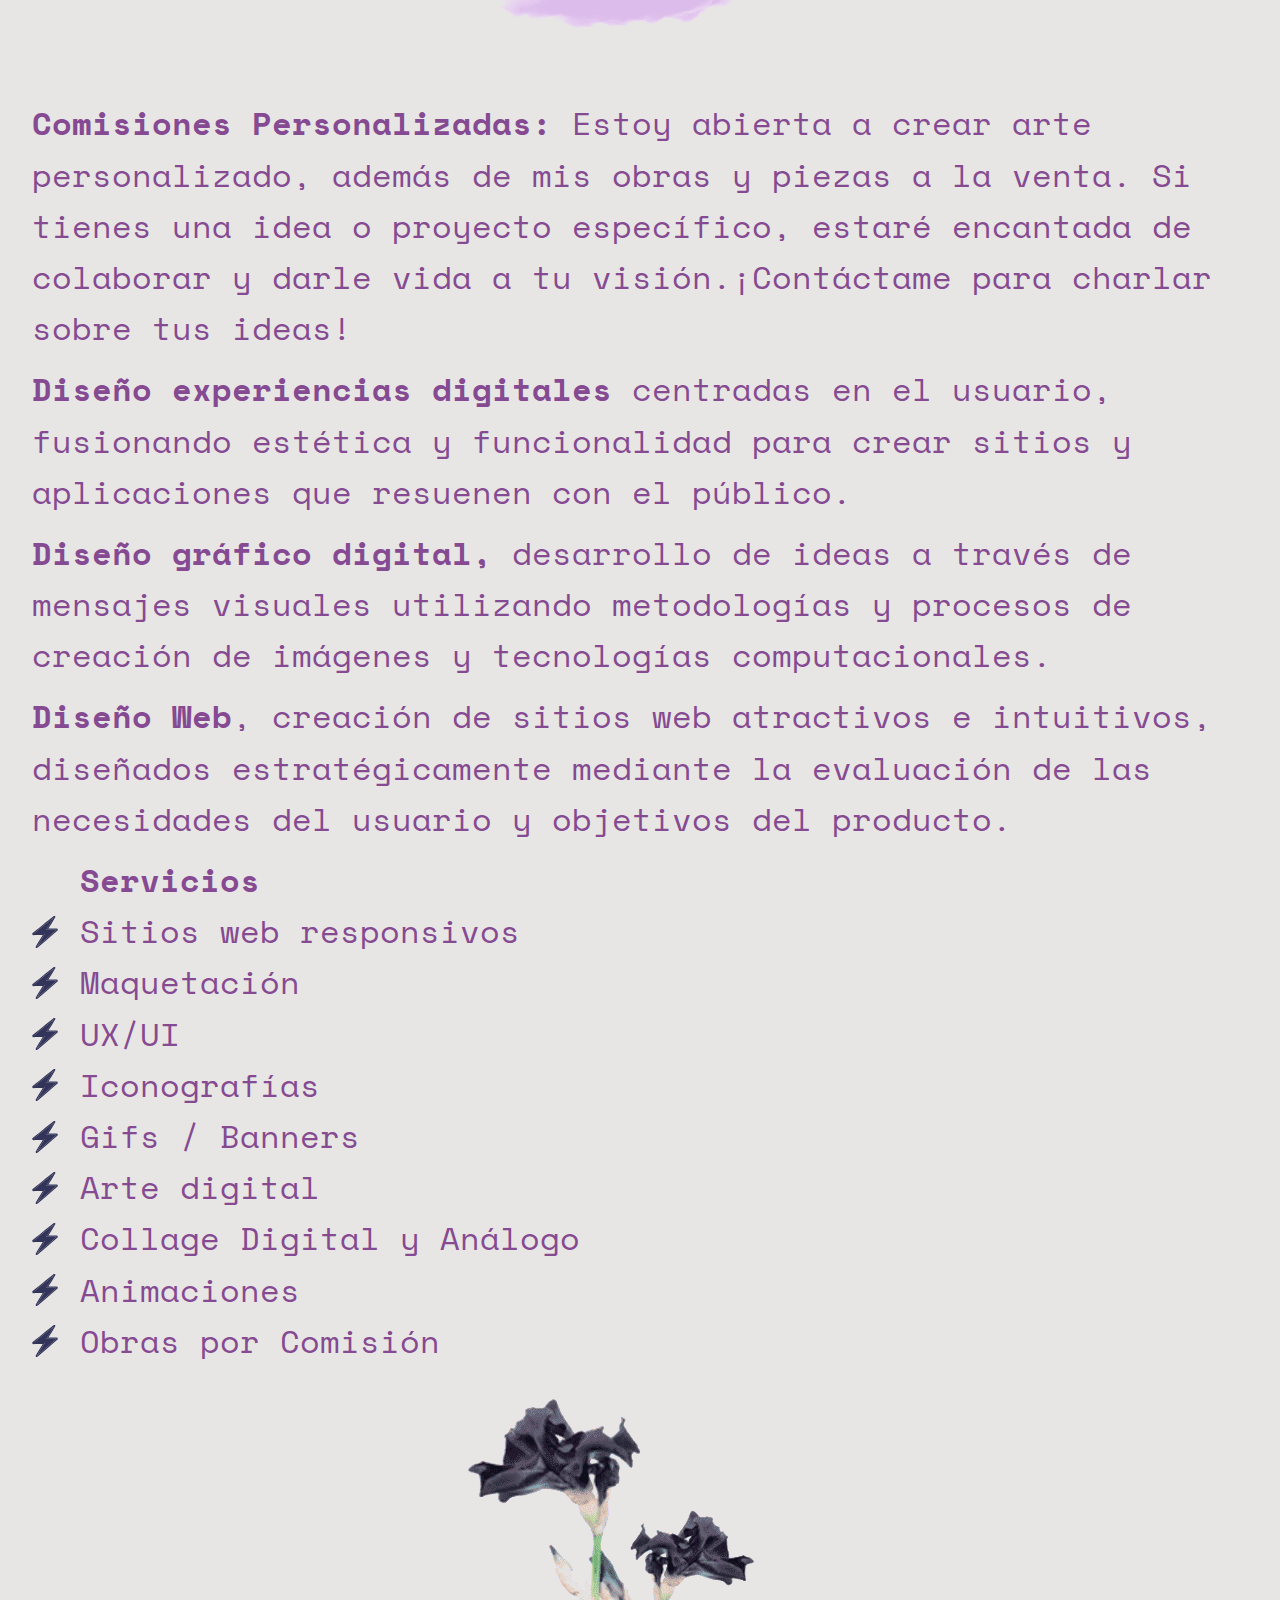
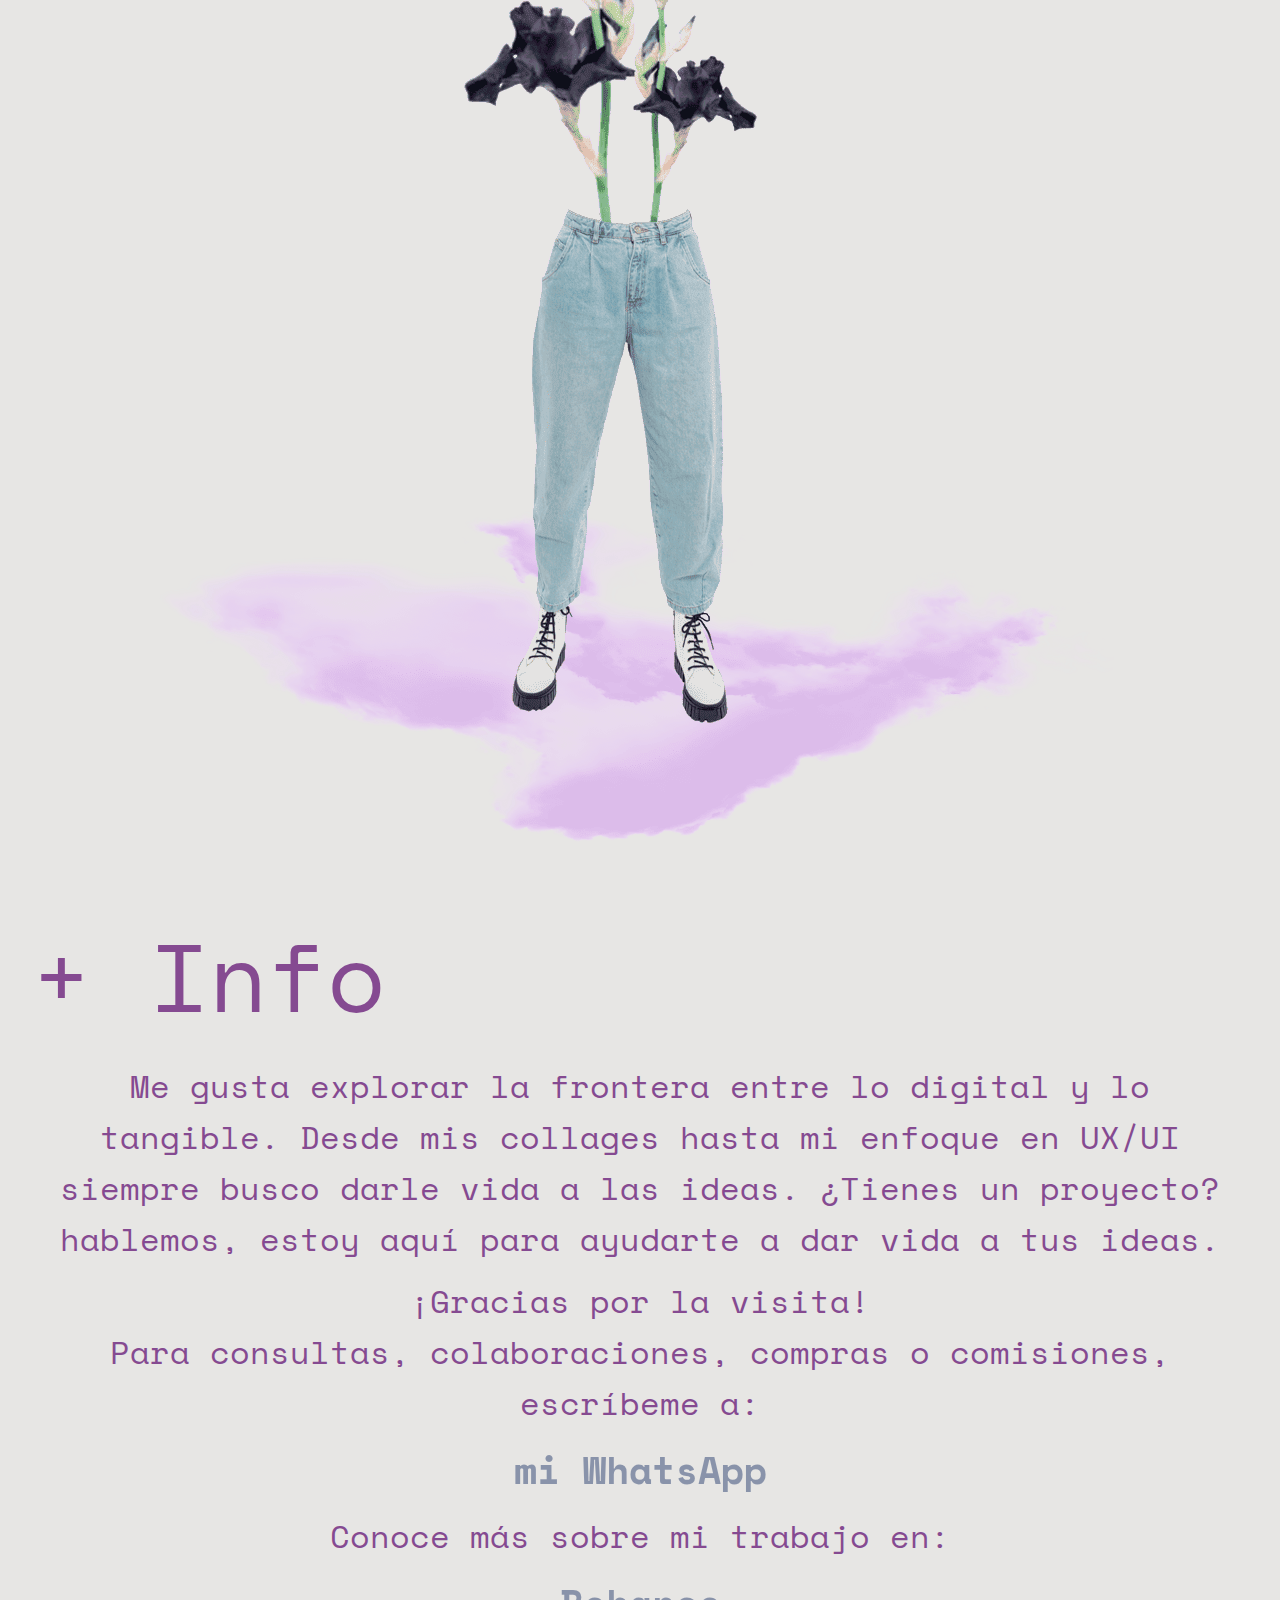
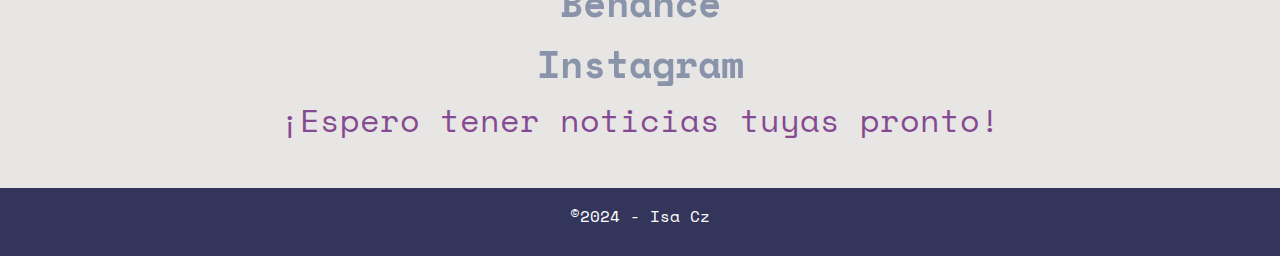
==== commit 1cd334d4: "optimizacion elementos" ====
--- a/index.html
+++ b/index.html
@@ -88,7 +88,7 @@
                     <h3 class="titulo_slide"></h3>
                 </a>
                 <a href="escape.html" class="swiper_slider" id="slider2">
-                    <img class="img_slide" src="imgs/2_escape.jpg" alt="">
+                    <img class="img_slide" src="imgs/5_distorcionesOjo.jpg" alt="">
                     <h3 class="titulo_slide"></h3>
                 </a>
                 <a href="devenirTierra.html" class="swiper_slider" id="slider3">
@@ -100,23 +100,15 @@
                     <h3 class="titulo_slide"></h3>
                 </a>
                 <a href="teVeo.html" class="swiper_slider" id="slider5">
-                    <img class="img_slide" src="imgs/5_distorcionesOjo.jpg" alt="">
+                    <img class="img_slide" src="imgs/2_escape.jpg" alt="">
                     <h3 class="titulo_slide"></h3>
                 </a>
                 <a href="teVeo.html" class="swiper_slider" id="slider6">
                     <img class="img_slide" src="imgs/8_emo.jpg" alt="">
                     <h3 class="titulo_slide"></h3>
                 </a>    
-                <a href="teVeo.html" class="swiper_slider" id="slider7">
-                    <img class="img_slide" src="imgs/6_loveburns.jpg" alt="">
-                    <h3 class="titulo_slide"></h3>
-                </a>
                 <a href="teVeo.html" class="swiper_slider" id="slider8">
                     <img class="img_slide" src="imgs/3_devorame.jpg" alt="">
-                    <h3 class="titulo_slide"></h3>
-                </a>
-                <a href="teVeo.html" class="swiper_slider" id="slider9">
-                    <img class="img_slide" src="imgs/9_vinil.jpg" alt="">
                     <h3 class="titulo_slide"></h3>
                 </a>	
             </div> 
